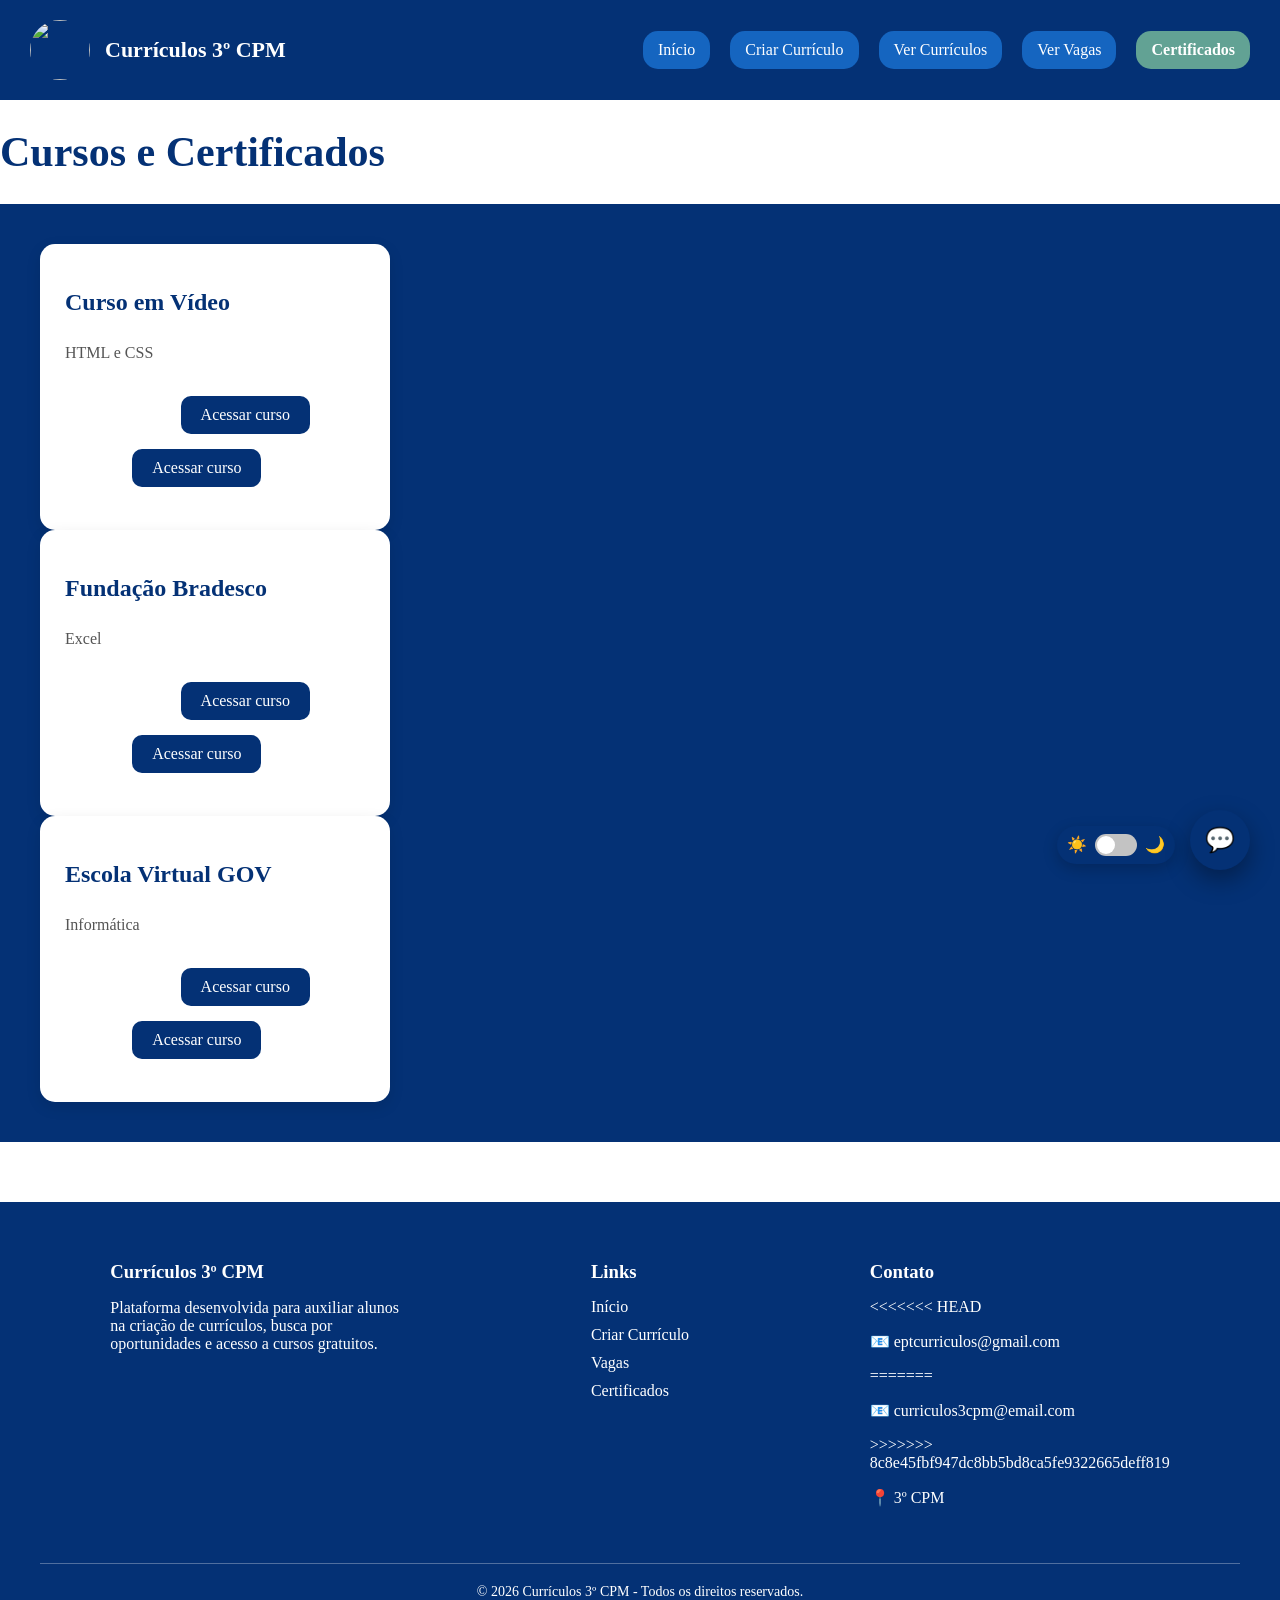
==== certificados.html @ 83248578 "Merge branch 'main' of https://github.com/eptcurriculos3cpm/curriculos" ====
<!DOCTYPE html>
<html lang="pt-br">
<head>
  <meta charset="UTF-8">
  <meta name="viewport" content="width=device-width, initial-scale=1.0">
  <title>Currículos 3º CPM</title>
  <link rel="stylesheet" href="styles.css">
  </head>
  <body>
    <header>
      <nav>
        <div class="logo">
          <img src="https://encrypted-tbn0.gstatic.com/images?q=tbn:ANd9GcRnX9Qsb-XcUQ0ERW8JAWr9_ZJSJy-luXU40A&s">
          <p>Currículos 3º CPM</p>
        </div>

        <div class="menu">
          <a href="index.html">Início</a>
          <a href="curriculo.html">Criar Currículo</a>
          <a href="vercurriculos.html">Ver Currículos</a>
          <a href="vagas.html">Ver Vagas</a>
          <a class="ativo" href="certificados.html">Certificados</a> </div>
        </div>
      </nav>
    </header>

    <main>
      <h1>Cursos e Certificados</h1>

      <section class="certificados">
        <div class="card">
          <h2>Curso em Vídeo</h2>
          <p>HTML e CSS</p>
<<<<<<< HEAD
          <a href="https://www.cursoemvideo.com/" target="_blank">Acessar curso</a>
=======
          <a href="">Acessar curso</a>
>>>>>>> 8c8e45fbf947dc8bb5bd8ca5fe9322665deff819
        </div>

        <div class="card">
          <h2>Fundação Bradesco</h2>
          <p>Excel</p>
<<<<<<< HEAD
          <a href="https://www.ev.org.br/areas-de-interesse" target="_blank">Acessar curso</a>
=======
          <a href="">Acessar curso</a>
>>>>>>> 8c8e45fbf947dc8bb5bd8ca5fe9322665deff819
        </div>

        <div class="card">
          <h2>Escola Virtual GOV</h2>
          <p>Informática</p>
<<<<<<< HEAD
          <a href="https://aprendamais.mec.gov.br/course/index.php?categoryid=8%22%3EAcessar" target="_blank">Acessar curso</a>
=======
          <a href="">Acessar curso</a>
>>>>>>> 8c8e45fbf947dc8bb5bd8ca5fe9322665deff819
        </div>
      </section>
    </main>

    <footer>
      <div class="footer-container">
        <div class="footer-info">
          <h3>Currículos 3º CPM</h3>
          <p>
            Plataforma desenvolvida para auxiliar alunos na criação de currículos,
            busca por oportunidades e acesso a cursos gratuitos.
          </p>
        </div>

        <div class="footer-links">
          <h3>Links</h3>
          <a href="index.html">Início</a>
          <a href="curriculo.html">Criar Currículo</a>
          <a href="vagas.html">Vagas</a>
          <a href="certificados.html">Certificados</a>
        </div>

        <div class="footer-contato">
          <h3>Contato</h3>
<<<<<<< HEAD
          <p>📧 eptcurriculos@gmail.com</p>
=======
          <p>📧 curriculos3cpm@email.com</p>
>>>>>>> 8c8e45fbf947dc8bb5bd8ca5fe9322665deff819
          <p>📍 3º CPM</p>
        </div>
      </div>

      <hr>

      <p class="copyright">
        © 2026 Currículos 3º CPM - Todos os direitos reservados.
      </p>
    </footer>

    <button class="theme-toggle" type="button" aria-label="Ativar modo escuro" aria-pressed="false">
      <span class="theme-icon" aria-hidden="true">☀️</span>
      <span class="theme-track" aria-hidden="true"><span class="theme-thumb"></span></span>
      <span class="theme-icon" aria-hidden="true">🌙</span>
    </button>
    <button class="chatbot"></button>
    <script src="chatbot.js"></script>
    <script src="main.js"></script>
  </body>
</html>
---- styles.css ----
body{
  margin:0;
  font-family: Georgia, serif;
  background:#ffffff;
  color:#1b1b1b;
  transition: background-color .3s, color .3s;
}

header {
  width: 100%;
}

/* nav ~~~~~~~~~~~~~~~~~~~~~~~~~~~~~~~~~~~~~~~~~~~~~~~~~~~~~~~~~~*/
nav{
  display:flex;
  justify-content:space-between;
  align-items:center;
  background:#043175;
  padding:15px 30px;
}

.logo{
  display:flex;
  align-items:center;
  gap:15px;
}

.logo img{
  width:60px;
  height:60px;
  border-radius:100%;
}

.logo p{
  color:white;
  font-size:22px;
  font-weight:bold;
}

.menu{
  display:flex;
  gap:20px;
}

.menu a{
  color:white;
  text-decoration:none;
  background:#1565c0;
  padding:10px 15px;
  border-radius:15px;
}

.menu a:hover{
  background:#62a294;
}

.menu a.ativo{
  background-color: #62a294;
  font-weight: bold;
}

nav{
  display:flex;
  justify-content:space-between;
  align-items:center;
  background:#043175;
  padding:15px 30px;
}

.logo{
  display:flex;
  align-items:center;
  gap:15px;
}

.logo img{
  width:60px;
  height:60px;
  border-radius:100%;
}

.logo p{
  color:white;
  font-size:22px;
  font-weight:bold;
}

.menu{
  display:flex;
  gap:20px;
}

.menu a{
  color:white;
  text-decoration:none;
  background:#1565c0;
  padding:10px 15px;
  border-radius:15px;
}

.menu a:hover{
  background:#62a294;
}

.menu a.ativo{
  background-color: #62a294;
  font-weight: bold;
}


/*~~~~~~~~~~~~~~~~~~~~~~~~~~~~~~~~~~~~~~~~~~~~~~~~~~~~~~~~~~~~~~~~~~~~*/

/* BANNER */
.banner{
  height:500px;
  background-image:url("https://www.folhadelondrina.com.br/img/Artigo-Destaque/3160000/Cornelio-Procopio-se-consolida-como-polo-regional-0316522800202202150851.jpg?xid=5674750");
  background-size:cover;
  background-position:center;
  display:flex;
  align-items:center;
  padding-left:80px;
}

.apresentacao{
  background:rgba(255, 255, 255, 0.723);
  padding:30px;
  border-radius:15px;
  width:400px;
}

button{
  background:#043175;
  color:white;
  border:none;
  padding:12px 20px;
  border-radius:10px;
  cursor:pointer;
}

/*~~~~~~~~~~~~~~~~~~~~~~~~~~~~~~~~~~~~~~~~~~~~~~~~~~~~~~~~~~~~~~*/
/* SEÇÕES */
section{
  padding:40px;
}

.novidades article{
  background:white;
  padding:20px;
  margin:15px;
  border-radius:15px;
}

.curriculo{
  background:white;
  width: min(860px, calc(100% - 40px));
  margin: 40px auto;
  padding: 40px;
  border-radius:16px;
  box-sizing: border-box;
  box-shadow: 0 8px 28px rgba(4, 49, 117, .12);
  display:flex;
  flex-direction:column;
  gap:24px;
}

.curriculo h1{
  margin: 0;
}

.curriculo form {
  display: flex;
  flex-direction: column;
  width: 100%;
}

.curriculo label{
  margin: 0 0 8px;
  color: #252525;
  font-size: 16px;
  font-weight: 600;
}

.curriculo input,
.curriculo textarea{
  width: 100%;
  padding: 13px 14px;
  margin: 0 0 20px;
  border: 1px solid #b8c1cc;
  border-radius: 8px;
  box-sizing: border-box;
  font: inherit;
  color: #1b1b1b;
  background: #fff;
  transition: border-color .2s, box-shadow .2s;
}

.curriculo textarea{
  min-height: 150px;
  line-height: 1.5;
  resize: vertical;
}

.curriculo input:focus,
.curriculo textarea:focus{
  outline: none;
  border-color: #1565c0;
  box-shadow: 0 0 0 3px rgba(21, 101, 192, .15);
}

.curriculo input::placeholder,
.curriculo textarea::placeholder{
  color: #717985;
}

.curriculo button[type="submit"]{
  align-self: flex-start;
  min-width: 190px;
  margin-top: 4px;
  padding: 13px 24px;
  font: inherit;
  font-weight: 600;
}

input, textarea{
  padding:10px;
  border-radius:8px;
  border:1px solid #ccc;
  min-width: 100px;
}

@media (max-width: 600px){
  .curriculo{
    width: calc(100% - 24px);
    margin: 24px auto;
    padding: 24px 18px;
  }

  .curriculo h1{
    font-size: 32px;
  }

  .curriculo button[type="submit"]{
    width: 100%;
  }
}

.vagas{
  display:flex;
  gap:20px;
  flex-wrap:wrap;
}

.card{
  background:white;
  padding:20px;
  border-radius:15px;
  width:300px;
}

.certificados{
  background:#043175;
  color:white;
<<<<<<< HEAD
  display: flex;
  justify-content: center;
  gap: 20px;
=======
>>>>>>> 8c8e45fbf947dc8bb5bd8ca5fe9322665deff819
}

.cert{
  background:white;
  color:black;
  padding:20px;
  border-radius:15px;
}

/*~~~~~~~~~~~~~~~~~~~~~~~~~~~~~~~~~~~~~~~~~~~~~~~~~~~~~~~*/
/* CHATBOT */
.chatbot{
  position: fixed;
  right: 30px;
  bottom: 30px;
  width: 60px;
  height: 60px;
  border-radius: 50%;
  border: none;
  background: #043175;
  color: white;
  font-size: 28px;
  display: flex;
  justify-content: center;
  align-items: center;
  cursor: pointer;
  padding: 0;
  box-shadow: 0 5px 15px rgba(0,0,0,.2);
}

/*~~~~~~~~~~~~~~~~~~~~~~~~~~~~~~~~~~~~~~~~~~~~~~~~~~~~~~~~~~~*/
/* ================= FOOTER ================= */
footer{
  background-color: #043175;
  color: white;
  margin-top: 60px;
}

.footer-container{
  display: flex;
  justify-content: space-around;
  flex-wrap: wrap;
  padding: 40px;
  gap: 40px;
}

.footer-container div{
  max-width: 300px;
}

.footer-container h3{
  margin-bottom: 15px;
}

.footer-links{
  display: flex;
  flex-direction: column;
}

.footer-links a{
  color: white;
  text-decoration: none;
  margin-bottom: 10px;
}

.footer-links a:hover{
  color: #62a294;
}

footer hr{
  border: none;
  height: 1px;
  background-color: rgba(255,255,255,.3);
  margin: 0 40px;
}

.copyright{
  text-align: center;
  padding: 20px;
  margin: 0;
  font-size: 14px;
}

/*~~~~~~~~~~~~~~~~~~~~~~~~~~~~~~~~~~~~~~~~~~~~~~~~~~~~~~~~~~~~~~~~~~~*/
/*~~~~~~~~~~~~~~~~~~~~~~~~CARDS~~~~~~~~~~~~~~~~~~~~~~~~~~~~~~~~~~~~*/
.card{
  background: white;
  border-radius: 15px;
  padding: 25px;
  box-shadow: 0 5px 15px rgba(0,0,0,.1);
  transition: .3s;
<<<<<<< HEAD
  gap: 15px;
=======
>>>>>>> 8c8e45fbf947dc8bb5bd8ca5fe9322665deff819
}

.card:hover{
  transform: translateY(-8px);
  box-shadow: 0 10px 25px rgba(0,0,0,.2);
}

.card h3{
  color:#043175;
}

.card p{
  color:#555;
  line-height:1.5;
}

.card a{
  display:inline-block;
  margin-top:15px;
  text-decoration:none;
  background:#043175;
  color:white;
  padding:10px 20px;
  border-radius:10px;
}

.card a:hover{
  background:#1565c0;
}

/* BOTÕES */
button{
  transition:.3s;
}

button:hover{
  transform:translateY(-3px);
}

/* títulos */
h1{
  color:#043175;
  font-size:42px;
}

h2{
  color:#043175;
  margin-bottom:25px;
}

/* NOVIDADES*/
.noticia{
  background: white;
  border-left: 6px solid #043175;
  padding: 20px;
  margin-bottom: 20px;
  border-radius: 12px;
  box-shadow: 0 4px 10px rgba(0,0,0,.1);
  transition: .3s;
}

.noticia:hover{
  transform: translateY(-5px);
}

/* dicas e cursos*/
.cards{
  display: flex;
  gap: 25px;
  flex-wrap: wrap;
  justify-content: center;
}

/* MODO CLARO / ESCURO */
.theme-toggle{
  position: fixed;
  right: 105px;
  bottom: 36px;
  z-index: 9998;
  display: flex;
  align-items: center;
  gap: 8px;
  background: #043175;
  color: #fff;
  border: none;
  border-radius: 999px;
  padding: 8px 10px;
  box-shadow: 0 5px 15px rgba(0,0,0,.2);
}

.theme-toggle:hover{
  transform: translateY(-3px);
}

.theme-icon{
  font-size: 16px;
  line-height: 1;
}

.theme-track{
  width: 42px;
  height: 22px;
  border-radius: 999px;
  background: #c3c3c3;
  position: relative;
  display: block;
}

.theme-thumb{
  width: 18px;
  height: 18px;
  border-radius: 50%;
  background: #fff;
  position: absolute;
  top: 2px;
  left: 2px;
  transition: left .3s, background-color .3s;
}

body.dark-mode{
  background: #212121;
  color: #f5f5f5;
}

body.dark-mode nav,
body.dark-mode footer,
body.dark-mode .certificados{
  background: #111827;
}

body.dark-mode .apresentacao,
body.dark-mode .novidades article,
body.dark-mode .curriculo,
body.dark-mode .card,
body.dark-mode .cert,
body.dark-mode .noticia{
  background: #2b2b2b;
  color: #f5f5f5;
}

body.dark-mode h1,
body.dark-mode h2,
body.dark-mode .card h3,
body.dark-mode .card p,
body.dark-mode .noticia p{
  color: #f5f5f5;
}

body.dark-mode input,
body.dark-mode textarea{
  background: #1f2937;
  color: #fff;
  border-color: #555;
}

body.dark-mode .curriculo label{
  color: #f5f5f5;
}

body.dark-mode .curriculo input::placeholder,
body.dark-mode .curriculo textarea::placeholder{
  color: #aeb7c4;
}

body.dark-mode .menu a,
body.dark-mode button,
body.dark-mode .card a{
  background: #374151;
}

body.dark-mode .menu a:hover,
body.dark-mode .menu a.ativo,
body.dark-mode .card a:hover{
  background: #62a294;
}

body.dark-mode .theme-toggle{
  background: #f5f5f5;
  color: #111827;
}

body.dark-mode .theme-track{
  background: #4d4d4d;
}

body.dark-mode .theme-thumb{
  left: 22px;
  background: #111827;
}

body.dark-mode #cb-panel{
  background: #F3ECD9;
  color: #1B2A3D;
}

body.dark-mode #cb-panel .cb-msg.bot{
  background: #E8DFC6;
  color: #1B2A3D;
}

body.dark-mode #cb-panel .cb-msg.user{
  background: #16223A;
  color: #F3ECD9;
}

body.dark-mode #cb-panel .cb-quick-replies button{
  background: #fff;
  color: #1B2A3D;
  border-color: #cabf9e;
}

body.dark-mode #cb-panel .cb-quick-replies button:hover{
  background: #043175;
  color: #fff;
  border-color: #043175;
}

body.dark-mode #cb-panel input{
  background: #fff;
  color: #1B2A3D;
  border-color: #cabf9e;
}

body.dark-mode #cb-panel #cb-send{
  background: #16223A;
  color: #fff;
}

/* ================= TELA DE LOGIN ================= */
.auth-area {
  display: flex;
  justify-content: space-around;
  align-items: center;
  flex-wrap: wrap;
  gap: 40px;
  max-width: 1200px;
  margin: 0 auto;
}

.auth-texto {
  max-width: 450px;
}

.auth-card {
  background: white;
  padding: 30px;
  border-radius: 15px;
  box-shadow: 0 5px 15px rgba(0,0,0,.1);
  width: 100%;
  max-width: 400px;
}

.auth-tabs {
  display: flex;
  gap: 10px;
  margin-bottom: 20px;
}

.auth-tab {
  flex: 1;
  background: #e2e8f0;
  color: #334155;
  border: none;
  padding: 10px;
  border-radius: 8px;
  cursor: pointer;
  font-weight: bold;
}

.auth-tab.ativo {
  background: #043175;
  color: white;
}

.auth-form {
  display: none;
  flex-direction: column;
  gap: 12px;
}

.auth-form.ativo {
  display: flex;
}

.auth-msg {
  margin-top: 10px;
  font-size: 14px;
  color: #1565c0;
  font-weight: bold;
  text-align: center;
}

/* Ajuste no modo escuro para o login */
body.dark-mode .auth-card {
  background: #2b2b2b;
}
body.dark-mode .auth-tab {
  background: #374151;
  color: #fff;
}
body.dark-mode .auth-tab.ativo {
  background: #62a294;
}
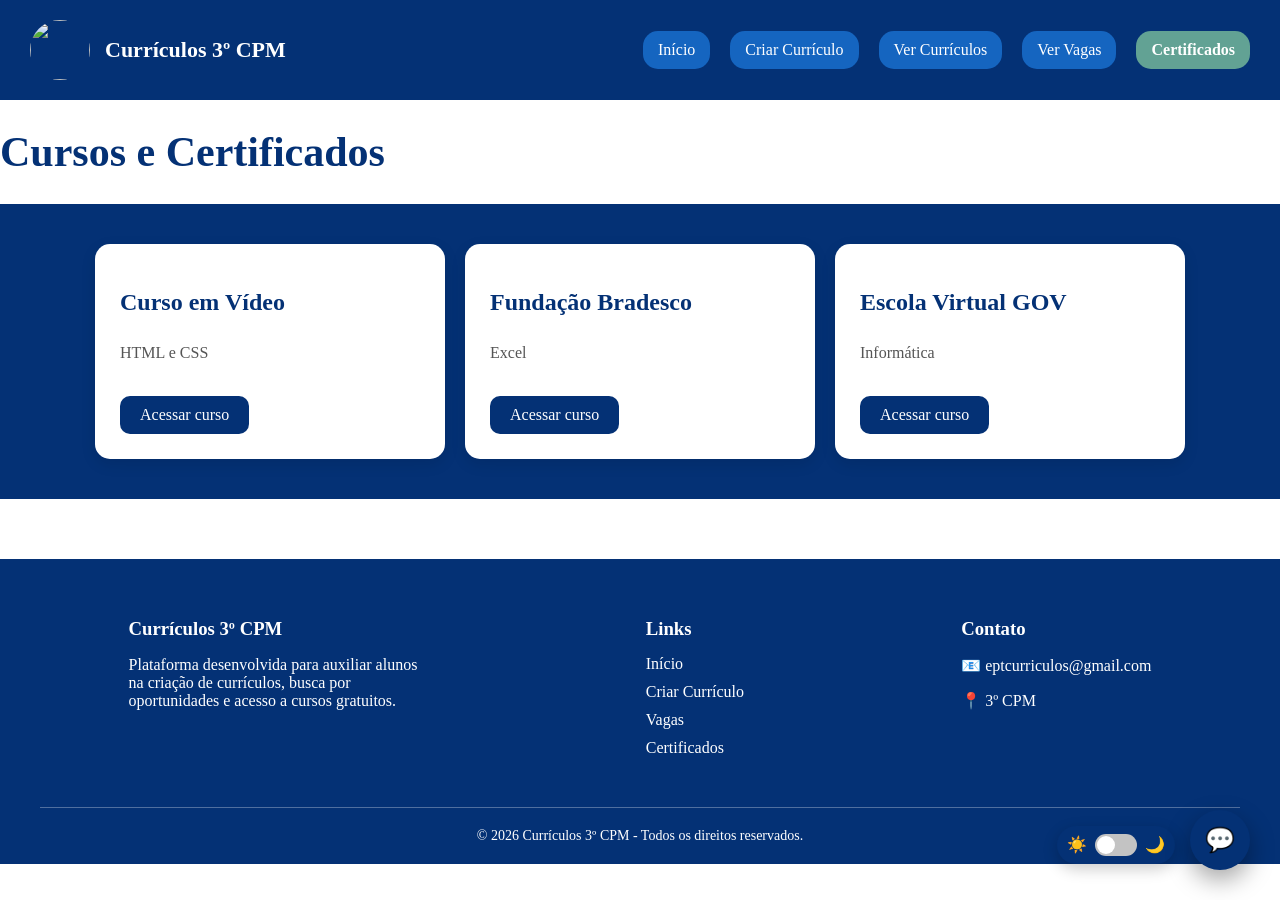
==== commit 1e2a3552: "Erros do Commit." ====
--- a/certificados.html
+++ b/certificados.html
@@ -31,31 +31,19 @@
         <div class="card">
           <h2>Curso em Vídeo</h2>
           <p>HTML e CSS</p>
-<<<<<<< HEAD
           <a href="https://www.cursoemvideo.com/" target="_blank">Acessar curso</a>
-=======
-          <a href="">Acessar curso</a>
->>>>>>> 8c8e45fbf947dc8bb5bd8ca5fe9322665deff819
         </div>
 
         <div class="card">
           <h2>Fundação Bradesco</h2>
           <p>Excel</p>
-<<<<<<< HEAD
           <a href="https://www.ev.org.br/areas-de-interesse" target="_blank">Acessar curso</a>
-=======
-          <a href="">Acessar curso</a>
->>>>>>> 8c8e45fbf947dc8bb5bd8ca5fe9322665deff819
         </div>
 
         <div class="card">
           <h2>Escola Virtual GOV</h2>
           <p>Informática</p>
-<<<<<<< HEAD
           <a href="https://aprendamais.mec.gov.br/course/index.php?categoryid=8%22%3EAcessar" target="_blank">Acessar curso</a>
-=======
-          <a href="">Acessar curso</a>
->>>>>>> 8c8e45fbf947dc8bb5bd8ca5fe9322665deff819
         </div>
       </section>
     </main>
@@ -80,11 +68,7 @@
 
         <div class="footer-contato">
           <h3>Contato</h3>
-<<<<<<< HEAD
           <p>📧 eptcurriculos@gmail.com</p>
-=======
-          <p>📧 curriculos3cpm@email.com</p>
->>>>>>> 8c8e45fbf947dc8bb5bd8ca5fe9322665deff819
           <p>📍 3º CPM</p>
         </div>
       </div>
--- a/styles.css
+++ b/styles.css
@@ -260,12 +260,9 @@
 .certificados{
   background:#043175;
   color:white;
-<<<<<<< HEAD
   display: flex;
   justify-content: center;
   gap: 20px;
-=======
->>>>>>> 8c8e45fbf947dc8bb5bd8ca5fe9322665deff819
 }
 
 .cert{
@@ -357,10 +354,7 @@
   padding: 25px;
   box-shadow: 0 5px 15px rgba(0,0,0,.1);
   transition: .3s;
-<<<<<<< HEAD
   gap: 15px;
-=======
->>>>>>> 8c8e45fbf947dc8bb5bd8ca5fe9322665deff819
 }
 
 .card:hover{
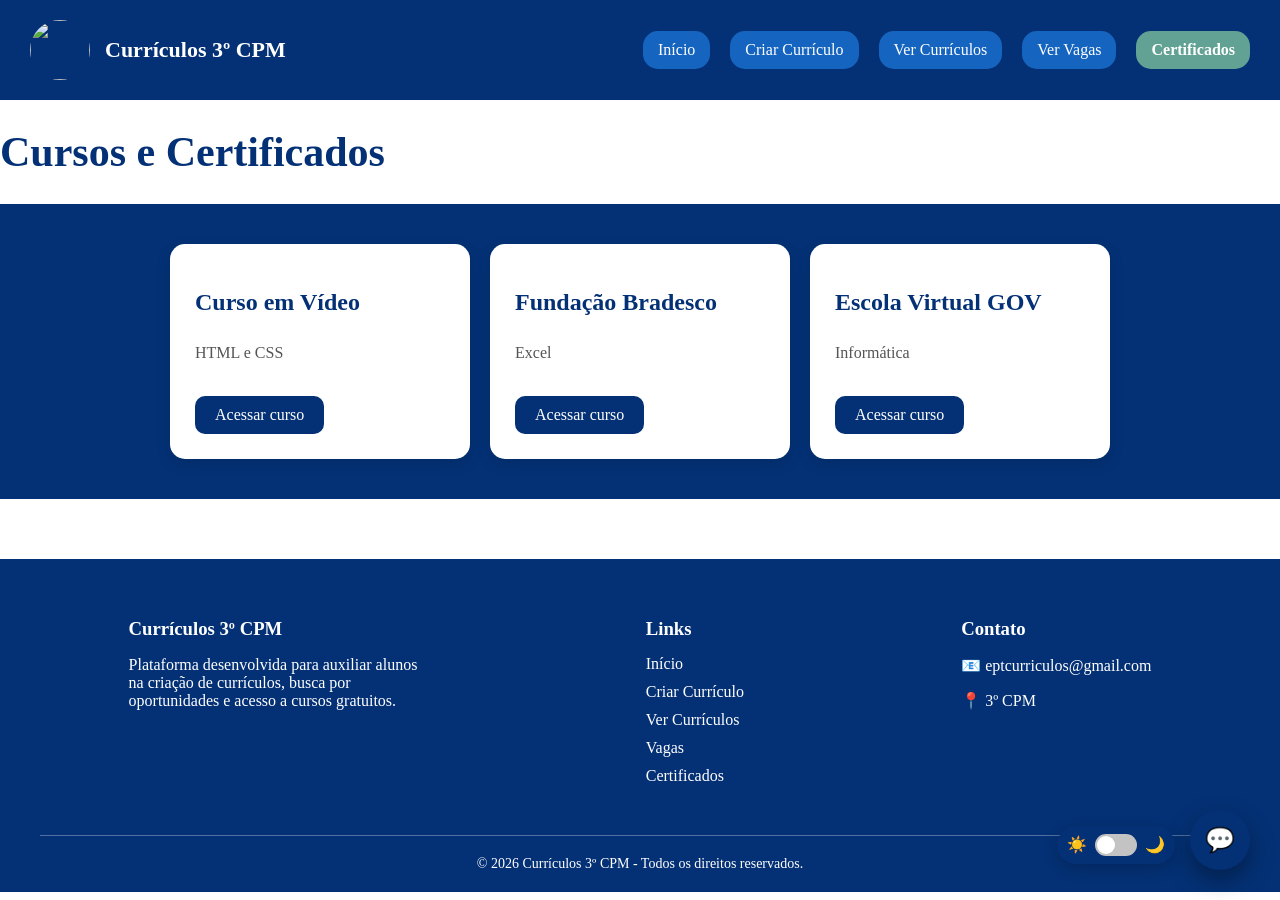
==== commit 45023075: "Correção de botões, classes e cores" ====
--- a/certificados.html
+++ b/certificados.html
@@ -62,6 +62,7 @@
           <h3>Links</h3>
           <a href="index.html">Início</a>
           <a href="curriculo.html">Criar Currículo</a>
+          <a href="vercurriculos.html">Ver Currículos</a>
           <a href="vagas.html">Vagas</a>
           <a href="certificados.html">Certificados</a>
         </div>
--- a/styles.css
+++ b/styles.css
@@ -4,6 +4,7 @@
   background:#ffffff;
   color:#1b1b1b;
   transition: background-color .3s, color .3s;
+  overflow-x: hidden;
 }
 
 header {
@@ -59,53 +60,6 @@
   font-weight: bold;
 }
 
-nav{
-  display:flex;
-  justify-content:space-between;
-  align-items:center;
-  background:#043175;
-  padding:15px 30px;
-}
-
-.logo{
-  display:flex;
-  align-items:center;
-  gap:15px;
-}
-
-.logo img{
-  width:60px;
-  height:60px;
-  border-radius:100%;
-}
-
-.logo p{
-  color:white;
-  font-size:22px;
-  font-weight:bold;
-}
-
-.menu{
-  display:flex;
-  gap:20px;
-}
-
-.menu a{
-  color:white;
-  text-decoration:none;
-  background:#1565c0;
-  padding:10px 15px;
-  border-radius:15px;
-}
-
-.menu a:hover{
-  background:#62a294;
-}
-
-.menu a.ativo{
-  background-color: #62a294;
-  font-weight: bold;
-}
 
 
 /*~~~~~~~~~~~~~~~~~~~~~~~~~~~~~~~~~~~~~~~~~~~~~~~~~~~~~~~~~~~~~~~~~~~~*/
@@ -128,14 +82,21 @@
   width:400px;
 }
 
-button{
-  background:#043175;
-  color:white;
-  border:none;
-  padding:12px 20px;
-  border-radius:10px;
-  cursor:pointer;
-}
+.botao-criar-curriculo, .botao-criar-curriculo:visited {
+  display: inline-block;
+  background: #043175;
+  color: rgb(250, 250, 250);
+  border: none;
+  padding: 12px 20px;
+  border-radius: 10px;
+  cursor: pointer;
+  text-decoration: none;
+  font-family: inherit;
+  font-size: 1rem;
+  font-weight: bold;
+  transition: transform 0.3s, background-color 0.3s;
+}
+
 
 /*~~~~~~~~~~~~~~~~~~~~~~~~~~~~~~~~~~~~~~~~~~~~~~~~~~~~~~~~~~~~~~*/
 /* SEÇÕES */
@@ -255,6 +216,8 @@
   padding:20px;
   border-radius:15px;
   width:300px;
+  max-width:100%;
+  box-sizing:border-box;
 }
 
 .certificados{
@@ -658,3 +621,94 @@
 body.dark-mode .auth-tab.ativo {
   background: #62a294;
 }
+
+@media (max-width: 760px){
+  nav{
+    align-items:stretch;
+    flex-direction:column;
+    gap:14px;
+    padding:14px 16px;
+  }
+
+  .logo{
+    min-width:0;
+    gap:12px;
+  }
+
+  .logo img{
+    width:48px;
+    height:48px;
+    flex:0 0 auto;
+  }
+
+  .logo p{
+    margin:0;
+    font-size:20px;
+  }
+
+  .menu{
+    display:grid;
+    grid-template-columns:repeat(2, minmax(0, 1fr));
+    gap:10px;
+    width:100%;
+  }
+
+  .menu a{
+    min-width:0;
+    padding:10px 8px;
+    text-align:center;
+    overflow-wrap:anywhere;
+  }
+
+  .menu a:last-child:nth-child(odd){
+    grid-column:1 / -1;
+  }
+
+  .banner{
+    min-height:500px;
+    height:auto;
+    padding:40px 16px;
+    box-sizing:border-box;
+  }
+
+  .apresentacao{
+    width:100%;
+    max-width:400px;
+    padding:24px;
+    box-sizing:border-box;
+  }
+
+  section{
+    padding:28px 16px;
+  }
+
+  h1{
+    font-size:clamp(32px, 10vw, 42px);
+  }
+
+  .vagas,
+  .certificados{
+    align-items:stretch;
+    flex-direction:column;
+  }
+
+  .card,
+  .cert{
+    width:100%;
+    box-sizing:border-box;
+  }
+
+  .footer-container{
+    justify-content:flex-start;
+    padding:32px 20px;
+  }
+
+  .footer-container div{
+    width:100%;
+    max-width:none;
+  }
+
+  footer hr{
+    margin:0 20px;
+  }
+}
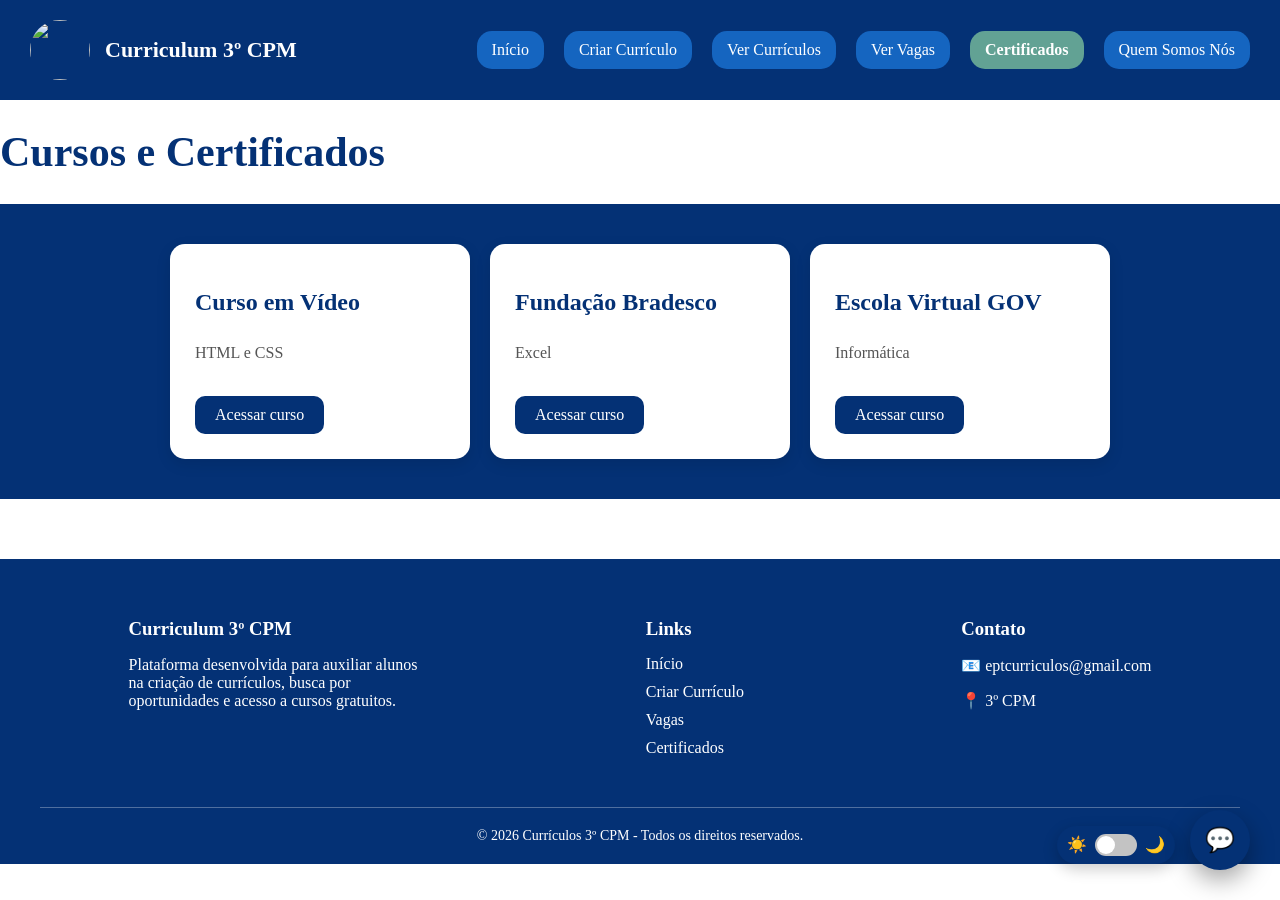
==== commit 65f1f26a: "- Alterações do site: Página quem somos nós Correção do chatbot Correção nome do site" ====
--- a/certificados.html
+++ b/certificados.html
@@ -3,7 +3,7 @@
 <head>
   <meta charset="UTF-8">
   <meta name="viewport" content="width=device-width, initial-scale=1.0">
-  <title>Currículos 3º CPM</title>
+  <title>Curriculum 3º CPM</title>
   <link rel="stylesheet" href="styles.css">
   </head>
   <body>
@@ -11,7 +11,7 @@
       <nav>
         <div class="logo">
           <img src="https://encrypted-tbn0.gstatic.com/images?q=tbn:ANd9GcRnX9Qsb-XcUQ0ERW8JAWr9_ZJSJy-luXU40A&s">
-          <p>Currículos 3º CPM</p>
+          <p>Curriculum 3º CPM</p>
         </div>
 
         <div class="menu">
@@ -19,7 +19,8 @@
           <a href="curriculo.html">Criar Currículo</a>
           <a href="vercurriculos.html">Ver Currículos</a>
           <a href="vagas.html">Ver Vagas</a>
-          <a class="ativo" href="certificados.html">Certificados</a> </div>
+          <a class="ativo" href="certificados.html">Certificados</a>
+          <a href="quem-somos-nos.html">Quem Somos Nós</a>
         </div>
       </nav>
     </header>
@@ -51,7 +52,7 @@
     <footer>
       <div class="footer-container">
         <div class="footer-info">
-          <h3>Currículos 3º CPM</h3>
+          <h3>Curriculum 3º CPM</h3>
           <p>
             Plataforma desenvolvida para auxiliar alunos na criação de currículos,
             busca por oportunidades e acesso a cursos gratuitos.
@@ -62,7 +63,6 @@
           <h3>Links</h3>
           <a href="index.html">Início</a>
           <a href="curriculo.html">Criar Currículo</a>
-          <a href="vercurriculos.html">Ver Currículos</a>
           <a href="vagas.html">Vagas</a>
           <a href="certificados.html">Certificados</a>
         </div>
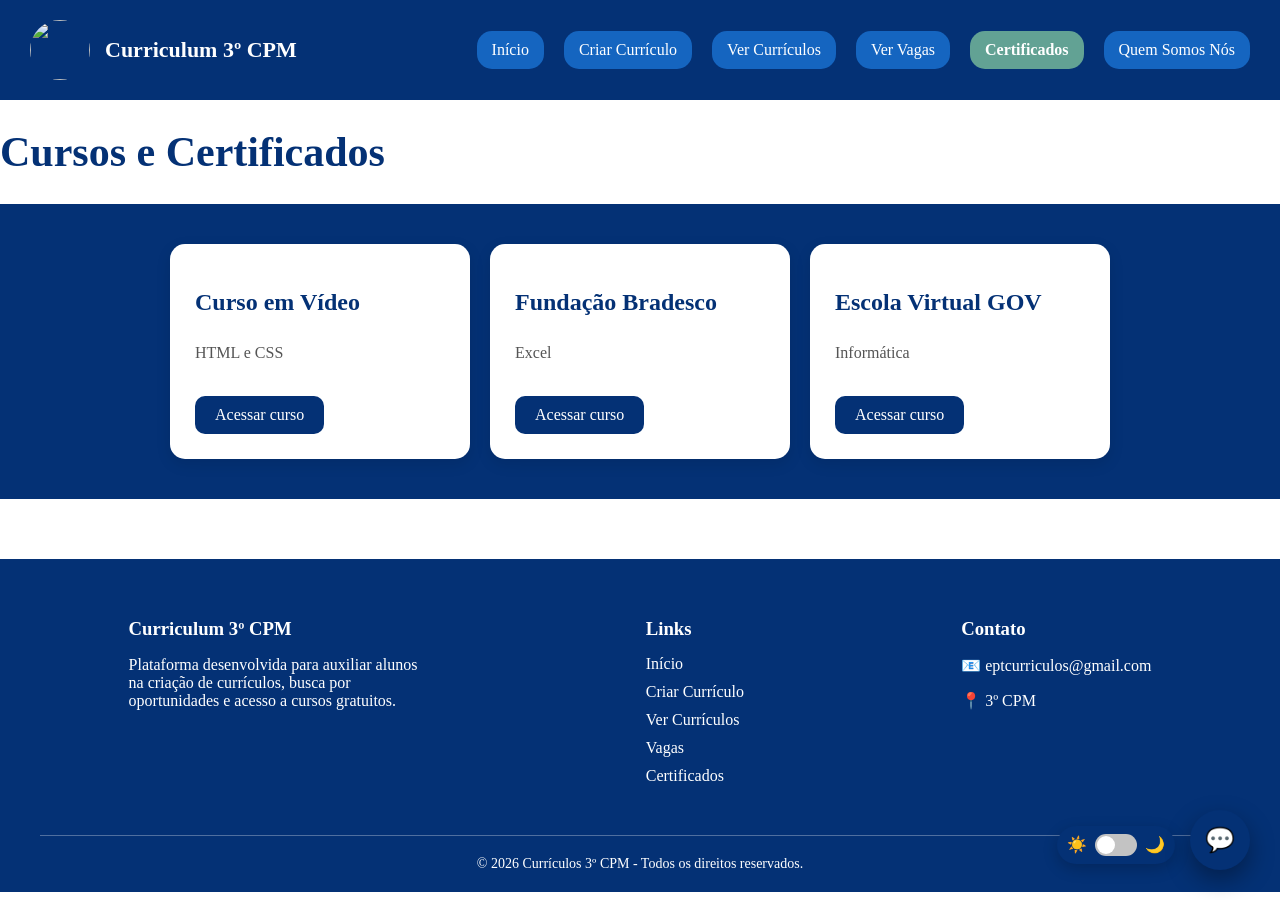
==== commit 2c5d23a0: "Resolve conflitos e atualiza navegação do site" ====
--- a/certificados.html
+++ b/certificados.html
@@ -63,6 +63,7 @@
           <h3>Links</h3>
           <a href="index.html">Início</a>
           <a href="curriculo.html">Criar Currículo</a>
+          <a href="vercurriculos.html">Ver Currículos</a>
           <a href="vagas.html">Vagas</a>
           <a href="certificados.html">Certificados</a>
         </div>
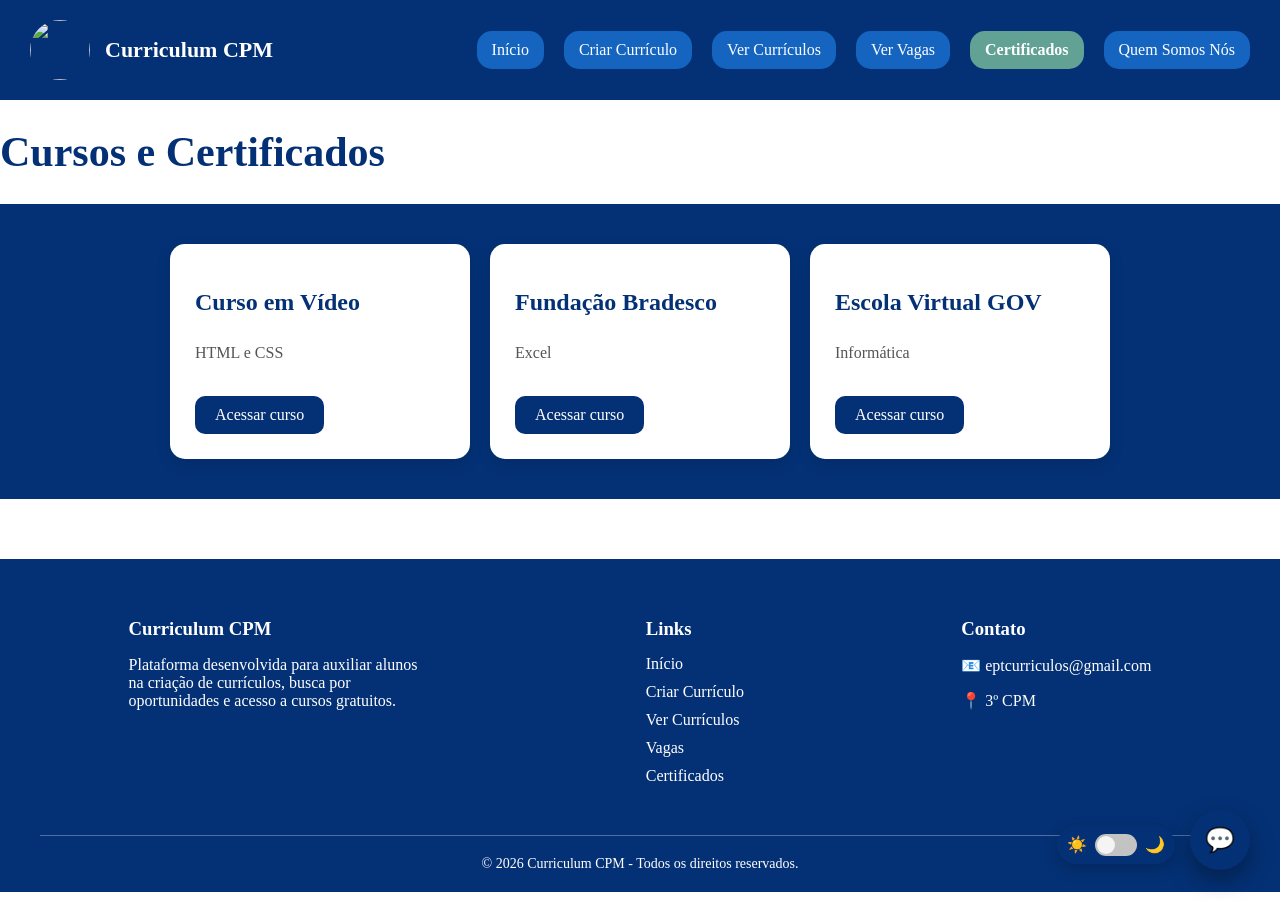
==== commit e52172ea: "Texto base na página de apresentação" ====
--- a/certificados.html
+++ b/certificados.html
@@ -3,15 +3,15 @@
 <head>
   <meta charset="UTF-8">
   <meta name="viewport" content="width=device-width, initial-scale=1.0">
-  <title>Curriculum 3º CPM</title>
-  <link rel="stylesheet" href="styles.css">
+  <title>Curriculum CPM</title>
+  <link rel="stylesheet" href="style.css">
   </head>
   <body>
     <header>
       <nav>
         <div class="logo">
           <img src="https://encrypted-tbn0.gstatic.com/images?q=tbn:ANd9GcRnX9Qsb-XcUQ0ERW8JAWr9_ZJSJy-luXU40A&s">
-          <p>Curriculum 3º CPM</p>
+          <p>Curriculum CPM</p>
         </div>
 
         <div class="menu">
@@ -52,7 +52,7 @@
     <footer>
       <div class="footer-container">
         <div class="footer-info">
-          <h3>Curriculum 3º CPM</h3>
+          <h3>Curriculum CPM</h3>
           <p>
             Plataforma desenvolvida para auxiliar alunos na criação de currículos,
             busca por oportunidades e acesso a cursos gratuitos.
@@ -78,7 +78,7 @@
       <hr>
 
       <p class="copyright">
-        © 2026 Currículos 3º CPM - Todos os direitos reservados.
+        © 2026 Curriculum CPM - Todos os direitos reservados.
       </p>
     </footer>
 
--- a/style.css
+++ b/style.css
@@ -0,0 +1,720 @@
+body{
+  margin:0;
+  font-family: Georgia, serif;
+  background:#ffffffd0;
+  color:#1b1b1b;
+  transition: background-color .3s, color .3s;
+  overflow-x: hidden;
+}
+
+header {
+  width: 100%;
+}
+
+/* nav ~~~~~~~~~~~~~~~~~~~~~~~~~~~~~~~~~~~~~~~~~~~~~~~~~~~~~~~~~~*/
+nav{
+  display:flex;
+  justify-content:space-between;
+  align-items:center;
+  background:#043175;
+  padding:15px 30px;
+}
+
+.logo{
+  display:flex;
+  align-items:center;
+  gap:15px;
+}
+
+.logo img{
+  width:60px;
+  height:60px;
+  border-radius:100%;
+}
+
+.logo p{
+  color:white;
+  font-size:22px;
+  font-weight:bold;
+}
+
+.menu{
+  display:flex;
+  gap:20px;
+}
+
+.menu a{
+  color:white;
+  text-decoration:none;
+  background:#1565c0;
+  padding:10px 15px;
+  border-radius:15px;
+}
+
+.menu a:hover{
+  background:#62a294;
+}
+
+.menu a.ativo{
+  background-color: #62a294;
+  font-weight: bold;
+}
+
+
+
+/*~~~~~~~~~~~~~~~~~~~~~~~~~~~~~~~~~~~~~~~~~~~~~~~~~~~~~~~~~~~~~~~~~~~~*/
+
+/* BANNER */
+.banner{
+  height:500px;
+  background-image:url("https://www.folhadelondrina.com.br/img/Artigo-Destaque/3160000/Cornelio-Procopio-se-consolida-como-polo-regional-0316522800202202150851.jpg?xid=5674750");
+  background-size:cover;
+  background-position:center;
+  display:flex;
+  align-items:center;
+  padding-left:80px;
+}
+
+.apresentacao{
+  background:rgba(255, 255, 255, 0.723);
+  padding:30px;
+  border-radius:15px;
+  width:400px;
+}
+
+.botao-criar-curriculo, .botao-criar-curriculo:visited {
+  display: inline-block;
+  background: #043175;
+  color: rgb(250, 250, 250);
+  border: none;
+  padding: 12px 20px;
+  border-radius: 10px;
+  cursor: pointer;
+  text-decoration: none;
+  font-family: inherit;
+  font-size: 1rem;
+  font-weight: bold;
+  transition: transform 0.3s, background-color 0.3s;
+}
+
+
+/*~~~~~~~~~~~~~~~~~~~~~~~~~~~~~~~~~~~~~~~~~~~~~~~~~~~~~~~~~~~~~~*/
+/* SEÇÕES */
+section{
+  padding:40px;
+}
+
+.novidades article{
+  background:white;
+  padding:20px;
+  margin:15px;
+  border-radius:15px;
+}
+
+.curriculo{
+  background:white;
+  width: min(860px, calc(100% - 40px));
+  margin: 40px auto;
+  padding: 40px;
+  border-radius:16px;
+  box-sizing: border-box;
+  box-shadow: 0 8px 28px rgba(4, 49, 117, .12);
+  display:flex;
+  flex-direction:column;
+  gap:24px;
+}
+
+.curriculo h1{
+  margin: 0;
+}
+
+.curriculo form {
+  display: flex;
+  flex-direction: column;
+  width: 100%;
+}
+
+.curriculo label{
+  margin: 0 0 8px;
+  color: #252525;
+  font-size: 16px;
+  font-weight: 600;
+}
+
+.curriculo input,
+.curriculo textarea{
+  width: 100%;
+  padding: 13px 14px;
+  margin: 0 0 20px;
+  border: 1px solid #b8c1cc;
+  border-radius: 8px;
+  box-sizing: border-box;
+  font: inherit;
+  color: #1b1b1b;
+  background: #e7e4e4;
+  transition: border-color .2s, box-shadow .2s;
+}
+
+.curriculo textarea{
+  min-height: 150px;
+  line-height: 1.5;
+  resize: vertical;
+}
+
+.curriculo input:focus,
+.curriculo textarea:focus{
+  outline: none;
+  border-color: #1565c0;
+  box-shadow: 0 0 0 3px rgba(21, 101, 192, .15);
+}
+
+.curriculo input::placeholder,
+.curriculo textarea::placeholder{
+  color: #717985;
+}
+
+.curriculo button[type="submit"]{
+  align-self: flex-start;
+  min-width: 190px;
+  margin-top: 4px;
+  padding: 13px 24px;
+  font: inherit;
+  font-weight: 600;
+}
+
+input, textarea{
+  padding:10px;
+  border-radius:8px;
+  border:1px solid #ccc;
+  min-width: 100px;
+}
+
+@media (max-width: 600px){
+  .curriculo{
+    width: calc(100% - 24px);
+    margin: 24px auto;
+    padding: 24px 18px;
+  }
+
+  .curriculo h1{
+    font-size: 32px;
+  }
+
+  .curriculo button[type="submit"]{
+    width: 100%;
+  }
+}
+
+.vagas{
+  display:flex;
+  gap:20px;
+  flex-wrap:wrap;
+}
+
+.card{
+  background:white;
+  padding:20px;
+  border-radius:15px;
+  width:300px;
+  max-width:100%;
+  box-sizing:border-box;
+}
+
+.certificados{
+  background:#043175;
+  color:white;
+  display: flex;
+  justify-content: center;
+  gap: 20px;
+}
+
+.cert{
+  background:white;
+  color:black;
+  padding:20px;
+  border-radius:15px;
+}
+
+
+/*~~~~~~~~~~~~~~~~~~~~~~~~~~~~~~~~~~~~~~~~~~~~~~~~~~~~~~~*/
+/* CHATBOT */
+.chatbot{
+  position: fixed;
+  right: 30px;
+  bottom: 30px;
+  width: 60px;
+  height: 60px;
+  border-radius: 50%;
+  border: none;
+  background: #043175;
+  color: white;
+  font-size: 28px;
+  display: flex;
+  justify-content: center;
+  align-items: center;
+  cursor: pointer;
+  padding: 0;
+  box-shadow: 0 5px 15px rgba(0,0,0,.2);
+}
+
+/*~~~~~~~~~~~~~~~~~~~~~~~~~~~~~~~~~~~~~~~~~~~~~~~~~~~~~~~~~~~*/
+/* ================= FOOTER ================= */
+footer{
+  background-color: #043175;
+  color: white;
+  margin-top: 60px;
+}
+
+.footer-container{
+  display: flex;
+  justify-content: space-around;
+  flex-wrap: wrap;
+  padding: 40px;
+  gap: 40px;
+}
+
+.footer-container div{
+  max-width: 300px;
+}
+
+.footer-container h3{
+  margin-bottom: 15px;
+}
+
+.footer-links{
+  display: flex;
+  flex-direction: column;
+}
+
+.footer-links a{
+  color: white;
+  text-decoration: none;
+  margin-bottom: 10px;
+}
+
+.footer-links a:hover{
+  color: #62a294;
+}
+
+footer hr{
+  border: none;
+  height: 1px;
+  background-color: rgba(255,255,255,.3);
+  margin: 0 40px;
+}
+
+.copyright{
+  text-align: center;
+  padding: 20px;
+  margin: 0;
+  font-size: 14px;
+}
+
+/*~~~~~~~~~~~~~~~~~~~~~~~~~~~~~~~~~~~~~~~~~~~~~~~~~~~~~~~~~~~~~~~~~~~*/
+/*~~~~~~~~~~~~~~~~~~~~~~~~CARDS~~~~~~~~~~~~~~~~~~~~~~~~~~~~~~~~~~~~*/
+.card{
+  background: white;
+  border-radius: 15px;
+  padding: 25px;
+  box-shadow: 0 5px 15px rgba(0,0,0,.1);
+  transition: .3s;
+  gap: 15px;
+}
+
+.card:hover{
+  transform: translateY(-8px);
+  box-shadow: 0 10px 25px rgba(0,0,0,.2);
+}
+
+.card h3{
+  color:#043175;
+}
+
+.card p{
+  color:#555;
+  line-height:1.5;
+}
+
+.card a{
+  display:inline-block;
+  margin-top:15px;
+  text-decoration:none;
+  background:#043175;
+  color:white;
+  padding:10px 20px;
+  border-radius:10px;
+}
+
+.card a:hover{
+  background:#1565c0;
+}
+
+
+
+
+
+
+/* BOTÕES */
+button{
+  transition:.3s;
+}
+
+button:hover{
+  transform:translateY(-3px);
+}
+
+/* títulos */
+h1{
+  color:#043175;
+  font-size:42px;
+}
+
+h2{
+  color:#043175;
+  margin-bottom:25px;
+}
+
+/* NOVIDADES*/
+.noticia{
+  background: white;
+  border-left: 6px solid #043175;
+  padding: 20px;
+  margin-bottom: 20px;
+  border-radius: 12px;
+  box-shadow: 0 4px 10px rgba(0,0,0,.1);
+  transition: .3s;
+}
+
+.noticia:hover{
+  transform: translateY(-5px);
+}
+
+/* dicas e cursos*/
+.cards{
+  display: flex;
+  gap: 25px;
+  flex-wrap: wrap;
+  justify-content: center;
+}
+
+/* MODO CLARO / ESCURO */
+.theme-toggle{
+  position: fixed;
+  right: 105px;
+  bottom: 36px;
+  z-index: 9998;
+  display: flex;
+  align-items: center;
+  gap: 8px;
+  background: #043175;
+  color: #fff;
+  border: none;
+  border-radius: 999px;
+  padding: 8px 10px;
+  box-shadow: 0 5px 15px rgba(0,0,0,.2);
+}
+
+.theme-toggle:hover{
+  transform: translateY(-3px);
+}
+
+.theme-icon{
+  font-size: 16px;
+  line-height: 1;
+}
+
+.theme-track{
+  width: 42px;
+  height: 22px;
+  border-radius: 999px;
+  background: #c3c3c3;
+  position: relative;
+  display: block;
+}
+
+.theme-thumb{
+  width: 18px;
+  height: 18px;
+  border-radius: 50%;
+  background: #ffffffd0;
+  position: absolute;
+  top: 2px;
+  left: 2px;
+  transition: left .3s, background-color .3s;
+}
+
+body.dark-mode{
+  background: #212121;
+  color: #f5f5f5;
+}
+
+body.dark-mode nav,
+body.dark-mode footer,
+body.dark-mode .certificados{
+  background: #111827;
+}
+
+body.dark-mode .apresentacao,
+body.dark-mode .novidades article,
+body.dark-mode .curriculo,
+body.dark-mode .card,
+body.dark-mode .cert,
+body.dark-mode .noticia{
+  background: #2b2b2b;
+  color: #f5f5f5;
+}
+
+body.dark-mode h1,
+body.dark-mode h2,
+body.dark-mode .card h3,
+body.dark-mode .card p,
+body.dark-mode .noticia p{
+  color: #f5f5f5;
+}
+
+body.dark-mode input,
+body.dark-mode textarea{
+  background: #1f2937;
+  color: #dad4d4d0;
+  border-color: #555;
+}
+
+body.dark-mode .curriculo label{
+  color: #f5f5f5;
+}
+
+body.dark-mode .curriculo input::placeholder,
+body.dark-mode .curriculo textarea::placeholder{
+  color: #aeb7c4;
+}
+
+body.dark-mode .menu a,
+body.dark-mode button,
+body.dark-mode .card a{
+  background: #374151;
+}
+
+body.dark-mode .menu a:hover,
+body.dark-mode .menu a.ativo,
+body.dark-mode .card a:hover{
+  background: #62a294;
+}
+
+body.dark-mode .theme-toggle{
+  background: #f5f5f5;
+  color: #111827;
+}
+
+body.dark-mode .theme-track{
+  background: #4d4d4d;
+}
+
+body.dark-mode .theme-thumb{
+  left: 22px;
+  background: #111827;
+}
+
+body.dark-mode #cb-panel{
+  background: #F3ECD9;
+  color: #1B2A3D;
+}
+
+body.dark-mode #cb-panel .cb-msg.bot{
+  background: #E8DFC6;
+  color: #1B2A3D;
+}
+
+body.dark-mode #cb-panel .cb-msg.user{
+  background: #16223A;
+  color: #F3ECD9;
+}
+
+body.dark-mode #cb-panel .cb-quick-replies button{
+  background: #fff;
+  color: #1B2A3D;
+  border-color: #cabf9e;
+}
+
+body.dark-mode #cb-panel .cb-quick-replies button:hover{
+  background: #043175;
+  color: #fff;
+  border-color: #043175;
+}
+
+body.dark-mode #cb-panel input{
+  background: #fff;
+  color: #1B2A3D;
+  border-color: #cabf9e;
+}
+
+body.dark-mode #cb-panel #cb-send{
+  background: #16223A;
+  color: #fff;
+}
+
+/* ================= TELA DE LOGIN ================= */
+.auth-area {
+  display: flex;
+  justify-content: space-around;
+  align-items: center;
+  flex-wrap: wrap;
+  gap: 40px;
+  max-width: 1200px;
+  margin: 0 auto;
+}
+
+.auth-texto {
+  max-width: 450px;
+}
+
+.auth-card {
+  background: white;
+  padding: 30px;
+  border-radius: 15px;
+  box-shadow: 0 5px 15px rgba(0,0,0,.1);
+  width: 100%;
+  max-width: 400px;
+}
+
+.auth-tabs {
+  display: flex;
+  gap: 10px;
+  margin-bottom: 20px;
+}
+
+.auth-tab {
+  flex: 1;
+  background: #e2e8f0;
+  color: #334155;
+  border: none;
+  padding: 10px;
+  border-radius: 8px;
+  cursor: pointer;
+  font-weight: bold;
+}
+
+.auth-tab.ativo {
+  background: #043175;
+  color: white;
+}
+
+.auth-form {
+  display: none;
+  flex-direction: column;
+  gap: 12px;
+}
+
+.auth-form.ativo {
+  display: flex;
+}
+
+.auth-msg {
+  margin-top: 10px;
+  font-size: 14px;
+  color: #1565c0;
+  font-weight: bold;
+  text-align: center;
+}
+
+/* Ajuste no modo escuro para o login */
+body.dark-mode .auth-card {
+  background: #2b2b2b;
+}
+body.dark-mode .auth-tab {
+  background: #374151;
+  color: #fff;
+}
+body.dark-mode .auth-tab.ativo {
+  background: #62a294;
+}
+
+@media (max-width: 760px){
+  nav{
+    align-items:stretch;
+    flex-direction:column;
+    gap:14px;
+    padding:14px 16px;
+  }
+
+  .logo{
+    min-width:0;
+    gap:12px;
+  }
+
+  .logo img{
+    width:48px;
+    height:48px;
+    flex:0 0 auto;
+  }
+
+  .logo p{
+    margin:0;
+    font-size:20px;
+  }
+
+  .menu{
+    display:grid;
+    grid-template-columns:repeat(2, minmax(0, 1fr));
+    gap:10px;
+    width:100%;
+  }
+
+  .menu a{
+    min-width:0;
+    padding:10px 8px;
+    text-align:center;
+    overflow-wrap:anywhere;
+  }
+
+  .menu a:last-child:nth-child(odd){
+    grid-column:1 / -1;
+  }
+
+  .banner{
+    min-height:500px;
+    height:auto;
+    padding:40px 16px;
+    box-sizing:border-box;
+  }
+
+  .apresentacao{
+    width:100%;
+    max-width:400px;
+    padding:24px;
+    box-sizing:border-box;
+  }
+
+  section{
+    padding:28px 16px;
+  }
+
+  h1{
+    font-size:clamp(32px, 10vw, 42px);
+  }
+
+  .vagas,
+  .certificados{
+    align-items:stretch;
+    flex-direction:column;
+  }
+
+  .card,
+  .cert{
+    width:100%;
+    box-sizing:border-box;
+  }
+
+  .footer-container{
+    justify-content:flex-start;
+    padding:32px 20px;
+  }
+
+  .footer-container div{
+    width:100%;
+    max-width:none;
+  }
+
+  footer hr{
+    margin:0 20px;
+  }
+}
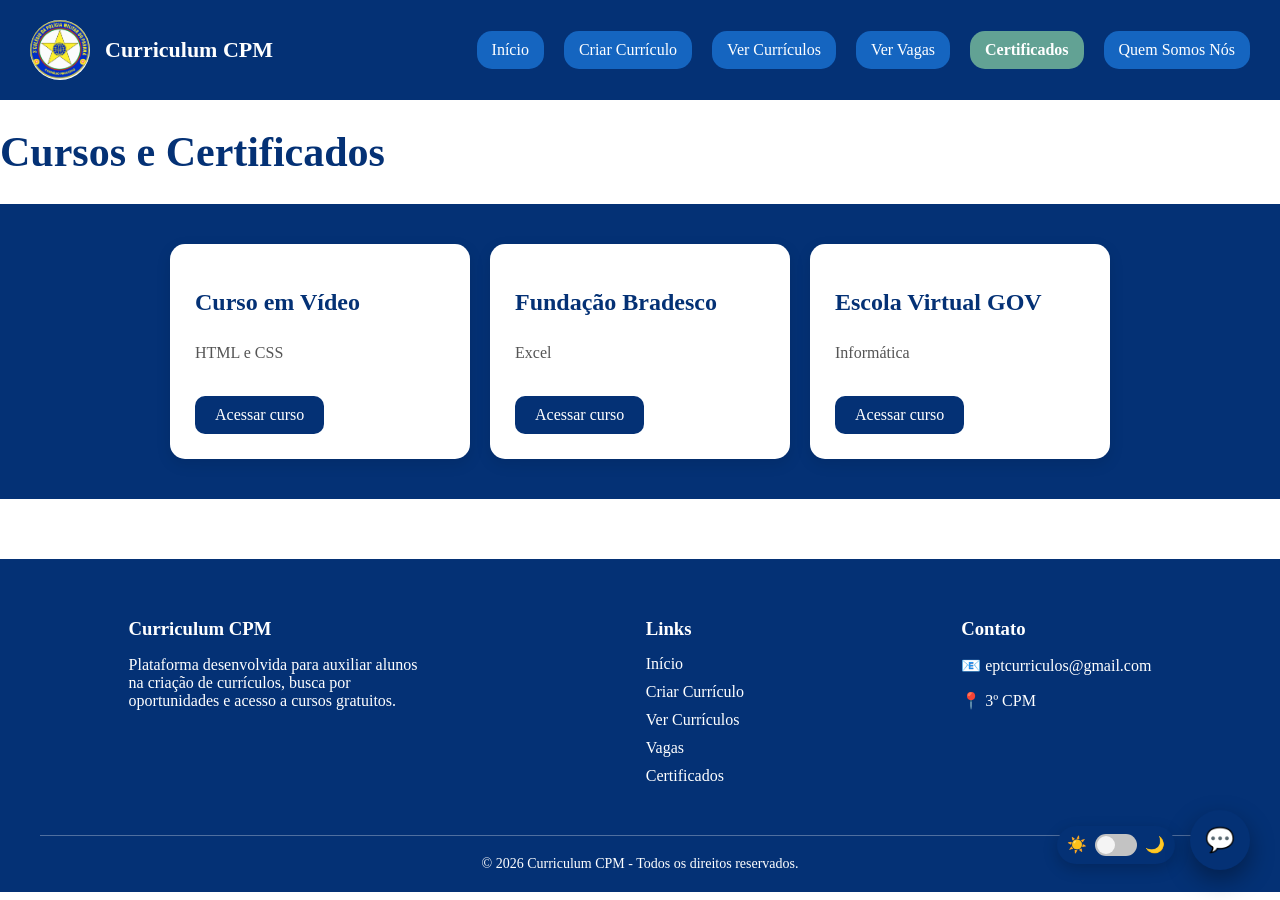
==== commit 645e0809: "Alterações visuais no site e no chatbot." ====
--- a/certificados.html
+++ b/certificados.html
@@ -1,16 +1,19 @@
 <!DOCTYPE html>
-<html lang="pt-br">
+<html lang="pt-BR">
 <head>
   <meta charset="UTF-8">
   <meta name="viewport" content="width=device-width, initial-scale=1.0">
   <title>Curriculum CPM</title>
-  <link rel="stylesheet" href="style.css">
-  </head>
-  <body>
+  <link rel="stylesheet" href="css/styles.css">
+    <link rel="stylesheet" href="css/site-chrome.css">
+  <link rel="stylesheet" href="css/oportunidades.css">
+  <link rel="stylesheet" href="css/chatbot.css">
+</head>
+  <body class="pagina-padrao">
     <header>
-      <nav>
+      <nav aria-label="Navegação principal">
         <div class="logo">
-          <img src="https://encrypted-tbn0.gstatic.com/images?q=tbn:ANd9GcRnX9Qsb-XcUQ0ERW8JAWr9_ZJSJy-luXU40A&s">
+          <img src="logo3cpm.png" alt="Logo do 3º CPM">
           <p>Curriculum CPM</p>
         </div>
 
@@ -19,7 +22,7 @@
           <a href="curriculo.html">Criar Currículo</a>
           <a href="vercurriculos.html">Ver Currículos</a>
           <a href="vagas.html">Ver Vagas</a>
-          <a class="ativo" href="certificados.html">Certificados</a>
+          <a class="ativo" href="certificados.html" aria-current="page">Certificados</a>
           <a href="quem-somos-nos.html">Quem Somos Nós</a>
         </div>
       </nav>
@@ -87,8 +90,8 @@
       <span class="theme-track" aria-hidden="true"><span class="theme-thumb"></span></span>
       <span class="theme-icon" aria-hidden="true">🌙</span>
     </button>
-    <button class="chatbot"></button>
-    <script src="chatbot.js"></script>
-    <script src="main.js"></script>
+    <button class="chatbot" type="button" aria-label="Abrir chat de atendimento"></button>
+    <script src="js/chatbot.js"></script>
+    <script src="js/main.js"></script>
   </body>
 </html>
--- a/css/styles.css
+++ b/css/styles.css
@@ -0,0 +1,178 @@
+/* Estilos gerais e componentes usados nas páginas principais. Mantemos os padrões do navegador que já faziam parte do visual. */
+
+/* Define a fonte, o fundo e a cor do texto da página. */
+body {
+  margin: 0;
+  font-family: Georgia, serif;
+  background: #ffffffd0;
+  color: #1b1b1b;
+  transition: background-color .3s, color .3s;
+  overflow-x: hidden;
+}
+
+/* Mantém as cores, os espaços e o arredondamento do botão principal. */
+.botao-criar-curriculo,
+.botao-criar-curriculo:visited {
+  display: inline-block;
+  background: #043175;
+  color: rgb(250, 250, 250);
+  border: none;
+  padding: 12px 20px;
+  border-radius: 10px;
+  cursor: pointer;
+  text-decoration: none;
+  font-family: inherit;
+  font-size: 1rem;
+  font-weight: bold;
+  transition: transform 0.3s, background-color 0.3s;
+}
+
+/* Mantém o espaço interno das seções do site. */
+section {
+  padding: 40px;
+}
+
+/* Mantém a borda, o arredondamento e o tamanho mínimo dos campos. */
+input,
+textarea {
+  padding: 10px;
+  border-radius: 8px;
+  border: 1px solid #ccc;
+  min-width: 100px;
+}
+
+/* Define o tamanho e a aparência dos cards compartilhados entre páginas. */
+.card {
+  width: 300px;
+  max-width: 100%;
+  box-sizing: border-box;
+  background: white;
+  border-radius: 15px;
+  padding: 25px;
+  box-shadow: 0 5px 15px rgba(0,0,0,.1);
+  transition: .3s;
+  gap: 15px;
+}
+
+/* Mantém o efeito original quando o ponteiro passa sobre o elemento. */
+.card:hover {
+  transform: translateY(-8px);
+  box-shadow: 0 10px 25px rgba(0,0,0,.2);
+}
+
+/* Define o tamanho e a aparência dos cards compartilhados entre páginas. */
+.card h3 {
+  color: #043175;
+}
+
+/* Define o tamanho e a aparência dos cards compartilhados entre páginas. */
+.card p {
+  color: #555;
+  line-height: 1.5;
+}
+
+/* Define o tamanho e a aparência dos cards compartilhados entre páginas. */
+.card a {
+  display: inline-block;
+  margin-top: 15px;
+  text-decoration: none;
+  background: #043175;
+  color: white;
+  padding: 10px 20px;
+  border-radius: 10px;
+}
+
+/* Mantém o efeito original quando o ponteiro passa sobre o elemento. */
+.card a:hover {
+  background: #1565c0;
+}
+
+/* Mantém a transição dos botões ao interagir com eles. */
+button {
+  transition: .3s;
+}
+
+/* Mantém o efeito original quando o ponteiro passa sobre o elemento. */
+button:hover {
+  transform: translateY(-3px);
+}
+
+/* Define a cor e o tamanho dos títulos principais. */
+h1 {
+  color: #043175;
+  font-size: 42px;
+}
+
+/* Define a cor e a separação dos títulos de seção. */
+h2 {
+  color: #043175;
+  margin-bottom: 25px;
+}
+
+/* Organiza os cards lado a lado e permite a quebra de linha. */
+.cards {
+  display: flex;
+  gap: 25px;
+  flex-wrap: wrap;
+  justify-content: center;
+}
+
+/* Aplica as cores ou a posição original dos elementos quando o modo escuro está ativo. */
+body.dark-mode {
+  background: #212121;
+  color: #f5f5f5;
+}
+
+/* Aplica as cores ou a posição original dos elementos quando o modo escuro está ativo. */
+body.dark-mode .card {
+  background: #2b2b2b;
+  color: #f5f5f5;
+}
+
+/* Aplica as cores ou a posição original dos elementos quando o modo escuro está ativo. */
+body.dark-mode h1,
+body.dark-mode h2,
+body.dark-mode .card h3,
+body.dark-mode .card p {
+  color: #f5f5f5;
+}
+
+/* Aplica as cores ou a posição original dos elementos quando o modo escuro está ativo. */
+body.dark-mode input,
+body.dark-mode textarea {
+  background: #1f2937;
+  color: #dad4d4d0;
+  border-color: #555;
+}
+
+/* Aplica as cores ou a posição original dos elementos quando o modo escuro está ativo. */
+body.dark-mode button,
+body.dark-mode .card a {
+  background: #374151;
+}
+
+/* Aplica as cores ou a posição original dos elementos quando o modo escuro está ativo. */
+body.dark-mode .card a:hover {
+  background: #62a294;
+}
+
+/* Em telas de até 760 pixels, adapta a disposição sem mudar o conteúdo. */
+@media (max-width: 760px) {
+  /* Mantém o espaço interno das seções do site. */
+  section {
+    padding: 28px 16px;
+  }
+
+  /* Define a cor e o tamanho dos títulos principais. */
+  h1 {
+    font-size: clamp(32px, 10vw, 42px);
+  }
+
+  /* Define o tamanho e a aparência dos cards compartilhados entre páginas. */
+  .card {
+    width: 100%;
+    box-sizing: border-box;
+  }
+
+}
+
--- a/css/site-chrome.css
+++ b/css/site-chrome.css
@@ -0,0 +1,549 @@
+/* Cabeçalho, menu, logo, rodapé e botão de tema compartilhados.
+   pagina-padrao e pagina-complementar preservam as duas versões já existentes. */
+
+/* Mantém a largura e a posição do cabeçalho do site. */
+.pagina-padrao header {
+  width: 100%;
+}
+
+/* Alinha a logo e os links dentro da faixa de navegação. */
+.pagina-padrao nav,
+.site-chrome nav {
+  display: flex;
+  justify-content: space-between;
+  align-items: center;
+  background: #043175;
+  padding: 15px 30px;
+}
+
+/* Alinha a logomarca e o nome do site com os tamanhos originais. */
+.pagina-padrao .logo,
+.site-chrome .logo {
+  display: flex;
+  align-items: center;
+  gap: 15px;
+}
+
+/* Alinha a logomarca e o nome do site com os tamanhos originais. */
+.pagina-padrao .logo img,
+.site-chrome .logo img {
+  width: 60px;
+  height: 60px;
+}
+
+/* Mantém os detalhes próprios desta versão do componente. */
+.pagina-padrao .logo img {
+  border-radius: 100%;
+}
+
+/* Alinha a logomarca e o nome do site com os tamanhos originais. */
+.pagina-padrao .logo p {
+  color: white;
+  font-size: 22px;
+  font-weight: bold;
+}
+
+/* Organiza os links do menu e mantém a aparência da navegação. */
+.pagina-padrao .menu {
+  display: flex;
+  gap: 20px;
+}
+
+/* Organiza os links do menu e mantém a aparência da navegação. */
+.pagina-padrao .menu a {
+  color: white;
+  text-decoration: none;
+  background: #1565c0;
+  padding: 10px 15px;
+  border-radius: 15px;
+}
+
+/* Mantém o efeito original quando o ponteiro passa sobre o elemento. */
+.pagina-padrao .menu a:hover {
+  background: #62a294;
+}
+
+/* Destaca o link ou indicador que está selecionado no momento. */
+.pagina-padrao .menu a.ativo {
+  background-color: #62a294;
+  font-weight: bold;
+}
+
+/* Mantém as cores e o espaço do rodapé. */
+.pagina-padrao footer {
+  background-color: #043175;
+  color: white;
+  margin-top: 60px;
+}
+
+/* Distribui as colunas de informações, links e contato no rodapé. */
+.pagina-padrao .footer-container,
+.site-footer-standard .footer-container {
+  display: flex;
+  justify-content: space-around;
+  flex-wrap: wrap;
+  padding: 40px;
+  gap: 40px;
+}
+
+/* Distribui as colunas de informações, links e contato no rodapé. */
+.pagina-padrao .footer-container div,
+.site-footer-standard .footer-container div {
+  max-width: 300px;
+}
+
+/* Distribui as colunas de informações, links e contato no rodapé. */
+.pagina-padrao .footer-container h3 {
+  margin-bottom: 15px;
+}
+
+/* Organiza os links do rodapé e mantém seus espaçamentos. */
+.pagina-padrao .footer-links,
+.site-footer-standard .footer-links {
+  display: flex;
+  flex-direction: column;
+}
+
+/* Organiza os links do rodapé e mantém seus espaçamentos. */
+.pagina-padrao .footer-links a {
+  color: white;
+  text-decoration: none;
+  margin-bottom: 10px;
+}
+
+/* Mantém o efeito original quando o ponteiro passa sobre o elemento. */
+.pagina-padrao .footer-links a:hover,
+.site-footer-standard .footer-links a:hover {
+  color: #62a294;
+}
+
+/* Mantém as cores e o espaço do rodapé. */
+.pagina-padrao footer hr {
+  border: none;
+  height: 1px;
+  background-color: rgba(255,255,255,.3);
+  margin: 0 40px;
+}
+
+/* Mantém a posição e o tamanho do texto de direitos autorais. */
+.pagina-padrao .copyright,
+.site-footer-standard .copyright {
+  text-align: center;
+  padding: 20px;
+  margin: 0;
+  font-size: 14px;
+}
+
+/* Posiciona o botão de tema junto ao botão do chatbot. */
+.pagina-padrao .theme-toggle {
+  position: fixed;
+  right: 105px;
+  bottom: 36px;
+  z-index: 9998;
+  display: flex;
+  align-items: center;
+  gap: 8px;
+  background: #043175;
+  color: #fff;
+  border: none;
+  border-radius: 999px;
+  padding: 8px 10px;
+  box-shadow: 0 5px 15px rgba(0,0,0,.2);
+}
+
+/* Mantém o efeito original quando o ponteiro passa sobre o elemento. */
+.pagina-padrao .theme-toggle:hover {
+  transform: translateY(-3px);
+}
+
+/* Mantém os ícones de sol e lua no tamanho original. */
+.pagina-padrao .theme-icon {
+  font-size: 16px;
+  line-height: 1;
+}
+
+/* Desenha a trilha do botão de tema. */
+.pagina-padrao .theme-track {
+  width: 42px;
+  height: 22px;
+  border-radius: 999px;
+  background: #c3c3c3;
+  position: relative;
+  display: block;
+}
+
+/* Desenha a bolinha que muda de posição ao trocar o tema. */
+.pagina-padrao .theme-thumb {
+  width: 18px;
+  height: 18px;
+  border-radius: 50%;
+  background: #ffffffd0;
+  position: absolute;
+  top: 2px;
+  left: 2px;
+  transition: left .3s, background-color .3s;
+}
+
+/* Aplica as cores ou a posição original dos elementos quando o modo escuro está ativo. */
+body.pagina-padrao.dark-mode nav,
+body.pagina-padrao.dark-mode footer {
+  background: #111827;
+}
+
+/* Aplica as cores ou a posição original dos elementos quando o modo escuro está ativo. */
+body.pagina-padrao.dark-mode .menu a {
+  background: #374151;
+}
+
+/* Aplica as cores ou a posição original dos elementos quando o modo escuro está ativo. */
+body.pagina-padrao.dark-mode .menu a:hover,
+body.pagina-padrao.dark-mode .menu a.ativo {
+  background: #62a294;
+}
+
+/* Aplica as cores ou a posição original dos elementos quando o modo escuro está ativo. */
+body.pagina-padrao.dark-mode .theme-toggle {
+  background: #f5f5f5;
+  color: #111827;
+}
+
+/* Aplica as cores ou a posição original dos elementos quando o modo escuro está ativo. */
+body.pagina-padrao.dark-mode .theme-track {
+  background: #4d4d4d;
+}
+
+/* Aplica as cores ou a posição original dos elementos quando o modo escuro está ativo. */
+body.pagina-padrao.dark-mode .theme-thumb {
+  left: 22px;
+  background: #111827;
+}
+
+/* Em telas de até 760 pixels, adapta a disposição sem mudar o conteúdo. */
+@media (max-width: 760px) {
+  /* Alinha a logo e os links dentro da faixa de navegação. */
+  .pagina-padrao nav {
+    align-items: stretch;
+    flex-direction: column;
+    gap: 14px;
+    padding: 14px 16px;
+  }
+
+  /* Alinha a logomarca e o nome do site com os tamanhos originais. */
+  .pagina-padrao .logo {
+    min-width: 0;
+    gap: 12px;
+  }
+
+  /* Alinha a logomarca e o nome do site com os tamanhos originais. */
+  .pagina-padrao .logo img {
+    width: 48px;
+    height: 48px;
+    flex: 0 0 auto;
+  }
+
+  /* Alinha a logomarca e o nome do site com os tamanhos originais. */
+  .pagina-padrao .logo p {
+    margin: 0;
+    font-size: 20px;
+  }
+
+  /* Organiza os links do menu e mantém a aparência da navegação. */
+  .pagina-padrao .menu {
+    display: grid;
+    grid-template-columns: repeat(2, minmax(0, 1fr));
+    gap: 10px;
+    width: 100%;
+  }
+
+  /* Organiza os links do menu e mantém a aparência da navegação. */
+  .pagina-padrao .menu a {
+    min-width: 0;
+    padding: 10px 8px;
+    text-align: center;
+    overflow-wrap: anywhere;
+  }
+
+  /* Deixa o último link ocupar a linha inteira quando sobra uma posição no menu. */
+  .pagina-padrao .menu a:last-child:nth-child(odd) {
+    grid-column: 1 / -1;
+  }
+
+  /* Distribui as colunas de informações, links e contato no rodapé. */
+  .pagina-padrao .footer-container {
+    justify-content: flex-start;
+    padding: 32px 20px;
+  }
+
+  /* Distribui as colunas de informações, links e contato no rodapé. */
+  .pagina-padrao .footer-container div {
+    width: 100%;
+    max-width: none;
+  }
+
+  /* Mantém as cores e o espaço do rodapé. */
+  .pagina-padrao footer hr {
+    margin: 0 20px;
+  }
+
+}
+
+/* Posiciona o botão de tema junto ao botão do chatbot. */
+.pagina-complementar .theme-toggle {
+  position: fixed;
+  right: 105px;
+  bottom: 30px;
+  z-index: 9998;
+  display: inline-flex;
+  align-items: center;
+  gap: 7px;
+  min-height: 42px;
+  padding: 6px 9px;
+  color: #172033;
+  background: #fff;
+  border: 1px solid #cbd5e1;
+  border-radius: 999px;
+  box-shadow: 0 8px 22px rgba(0, 0, 0, .18);
+  cursor: pointer;
+}
+
+/* Desenha a trilha do botão de tema. */
+.pagina-complementar .theme-track {
+  display: inline-flex;
+  align-items: center;
+  width: 32px;
+  height: 18px;
+  padding: 2px;
+  background: #cbd5e1;
+  border-radius: 999px;
+}
+
+/* Desenha a bolinha que muda de posição ao trocar o tema. */
+.pagina-complementar .theme-thumb {
+  width: 14px;
+  height: 14px;
+  background: #fff;
+  border-radius: 50%;
+  transition: transform .2s ease;
+}
+
+/* Aplica as cores ou a posição original dos elementos quando o modo escuro está ativo. */
+body.pagina-complementar.dark-mode {
+  --fundo: #111827;
+  --branco: #1f2937;
+  --texto: #e5e7eb;
+  --texto-suave: #cbd5e1;
+  --linha: #475569;
+  --bg: #111827;
+  --surface: #1f2937;
+  --surface-soft: #263446;
+  --text: #e5e7eb;
+  --muted: #cbd5e1;
+  --line: #475569;
+}
+
+/* Aplica as cores ou a posição original dos elementos quando o modo escuro está ativo. */
+body.pagina-complementar.dark-mode .theme-toggle {
+  color: #f8fafc;
+  background: #1f2937;
+  border-color: #475569;
+}
+
+/* Aplica as cores ou a posição original dos elementos quando o modo escuro está ativo. */
+body.pagina-complementar.dark-mode .theme-track {
+  background: #1565c0;
+}
+
+/* Aplica as cores ou a posição original dos elementos quando o modo escuro está ativo. */
+body.pagina-complementar.dark-mode .theme-thumb {
+  transform: translateX(14px);
+}
+
+/* Em telas de até 600 pixels, adapta a disposição sem mudar o conteúdo. */
+@media (max-width: 600px) {
+  /* Posiciona o botão de tema junto ao botão do chatbot. */
+  .pagina-complementar .theme-toggle {
+    right: 88px;
+    bottom: 22px;
+  }
+
+}
+
+/* Define a fonte, o fundo e a cor do texto da página. */
+body.pagina-complementar {
+  display: block;
+  min-height: 100vh;
+  margin: 0;
+  font-family: Georgia, serif;
+  color: #1b1b1b;
+  background: #fff;
+  overflow-x: hidden;
+}
+
+/* Mantém a largura e a posição do cabeçalho do site. */
+header.site-chrome {
+  position: static;
+  z-index: auto;
+  width: 100%;
+  background: #043175;
+  box-shadow: none;
+}
+
+/* Alinha a logo e os links dentro da faixa de navegação. */
+.site-chrome nav {
+  width: auto;
+  max-width: none;
+  gap: 20px;
+  margin: 0;
+}
+
+/* Alinha a logomarca e o nome do site com os tamanhos originais. */
+.site-chrome .logo {
+  color: #fff;
+  font-size: 22px;
+  font-weight: bold;
+  text-decoration: none;
+  white-space: nowrap;
+}
+
+/* Alinha a logomarca e o nome do site com os tamanhos originais. */
+.site-chrome .logo img {
+  border: 0;
+  border-radius: 50%;
+  object-fit: cover;
+}
+
+/* Organiza os links do menu e mantém a aparência da navegação. */
+.site-chrome .menu {
+  display: flex;
+  flex-wrap: wrap;
+  justify-content: flex-end;
+  gap: 12px;
+}
+
+/* Mantém a transição dos botões ao interagir com eles. */
+.site-chrome .menu a,
+.site-chrome .menu button {
+  padding: 10px 15px;
+  color: #fff;
+  background: #1565c0;
+  border: 0;
+  border-radius: 15px;
+  font: inherit;
+  text-decoration: none;
+  cursor: pointer;
+}
+
+/* Mantém o efeito original quando o ponteiro passa sobre o elemento. */
+.site-chrome .menu a:hover,
+.site-chrome .menu a.ativo,
+.site-chrome .menu button:hover {
+  background: #62a294;
+}
+
+/* Mantém as cores e o espaço do rodapé. */
+.site-footer-standard {
+  margin-top: 60px;
+  color: #fff;
+  background: #043175;
+}
+
+/* Mantém as cores e o espaço do rodapé. */
+.site-footer-standard h3 {
+  margin: 0 0 15px;
+}
+
+/* Mantém as cores e o espaço do rodapé. */
+.site-footer-standard p {
+  margin: 0 0 10px;
+}
+
+/* Organiza os links do rodapé e mantém seus espaçamentos. */
+.site-footer-standard .footer-links a {
+  margin-bottom: 10px;
+  color: #fff;
+  text-decoration: none;
+}
+
+/* Mantém as cores e o espaço do rodapé. */
+.site-footer-standard hr {
+  height: 1px;
+  margin: 0 40px;
+  border: 0;
+  background: rgba(255,255,255,.3);
+}
+
+/* Aplica as cores ou a posição original dos elementos quando o modo escuro está ativo. */
+body.pagina-complementar.dark-mode {
+  color: #e5e7eb;
+  background: #1c1c1c;
+}
+
+/* Aplica as cores ou a posição original dos elementos quando o modo escuro está ativo. */
+body.pagina-complementar.dark-mode .site-footer-standard {
+  background: #061b42;
+}
+
+/* Em telas de até 760 pixels, adapta a disposição sem mudar o conteúdo. */
+@media (max-width: 760px) {
+  /* Alinha a logo e os links dentro da faixa de navegação. */
+  .site-chrome nav {
+    align-items: stretch;
+    flex-direction: column;
+    gap: 14px;
+    padding: 14px 16px;
+  }
+
+  /* Alinha a logomarca e o nome do site com os tamanhos originais. */
+  .site-chrome .logo {
+    min-width: 0;
+    gap: 12px;
+    white-space: normal;
+  }
+
+  /* Alinha a logomarca e o nome do site com os tamanhos originais. */
+  .site-chrome .logo img {
+    width: 48px;
+    height: 48px;
+    flex: 0 0 auto;
+  }
+
+  /* Organiza os links do menu e mantém a aparência da navegação. */
+  .site-chrome .menu {
+    display: grid;
+    grid-template-columns: repeat(2, minmax(0, 1fr));
+    gap: 10px;
+    width: 100%;
+  }
+
+  /* Mantém a transição dos botões ao interagir com eles. */
+  .site-chrome .menu a,
+  .site-chrome .menu button {
+    min-width: 0;
+    padding: 10px 8px;
+    text-align: center;
+    overflow-wrap: anywhere;
+  }
+
+  /* Deixa o último link ocupar a linha inteira quando sobra uma posição no menu. */
+  .site-chrome .menu > :last-child:nth-child(odd) {
+    grid-column: 1 / -1;
+  }
+
+  /* Distribui as colunas de informações, links e contato no rodapé. */
+  .site-footer-standard .footer-container {
+    justify-content: flex-start;
+    padding: 32px 20px;
+  }
+
+  /* Distribui as colunas de informações, links e contato no rodapé. */
+  .site-footer-standard .footer-container div {
+    width: 100%;
+    max-width: none;
+  }
+
+  /* Mantém as cores e o espaço do rodapé. */
+  .site-footer-standard hr {
+    margin: 0 20px;
+  }
+
+}
--- a/css/oportunidades.css
+++ b/css/oportunidades.css
@@ -0,0 +1,34 @@
+/* Estilos das áreas de vagas e de cursos e certificados. */
+
+/* Organiza as vagas com espaço entre os cards e quebra de linha. */
+.vagas {
+  display: flex;
+  gap: 20px;
+  flex-wrap: wrap;
+}
+
+/* Mantém a faixa de cursos com as cores e o alinhamento originais. */
+.certificados {
+  background: #043175;
+  color: white;
+  display: flex;
+  justify-content: center;
+  gap: 20px;
+}
+
+/* Aplica as cores ou a posição original dos elementos quando o modo escuro está ativo. */
+body.dark-mode .certificados {
+  background: #111827;
+}
+
+/* Em telas de até 760 pixels, adapta a disposição sem mudar o conteúdo. */
+@media (max-width: 760px) {
+  /* Mantém a faixa de cursos com as cores e o alinhamento originais. */
+  .vagas,
+  .certificados {
+    align-items: stretch;
+    flex-direction: column;
+  }
+
+}
+
--- a/css/chatbot.css
+++ b/css/chatbot.css
@@ -0,0 +1,336 @@
+/* Aparência do chatbot, antes escrita dentro do JavaScript. As cores, medidas e animações originais foram preservadas. */
+
+/* Mantém o preenchimento original do botão de abertura do chat. */
+.pagina-padrao .chatbot {
+  padding: 0;
+}
+
+/* Aplica as cores ou a posição original dos elementos quando o modo escuro está ativo. */
+body.pagina-padrao.dark-mode #cb-panel .cb-quick-replies button {
+  background: #fff;
+  color: #1B2A3D;
+  border-color: #cabf9e;
+}
+
+/* Aplica as cores ou a posição original dos elementos quando o modo escuro está ativo. */
+body.pagina-padrao.dark-mode #cb-panel .cb-quick-replies button:hover {
+  background: #043175;
+  color: #fff;
+  border-color: #043175;
+}
+
+/* Aplica as cores ou a posição original dos elementos quando o modo escuro está ativo. */
+body.pagina-padrao.dark-mode #cb-panel input {
+  background: #fff;
+  color: #1B2A3D;
+  border-color: #cabf9e;
+}
+
+/* Aplica as cores ou a posição original dos elementos quando o modo escuro está ativo. */
+body.pagina-padrao.dark-mode #cb-panel #cb-send {
+  background: #16223A;
+  color: #fff;
+}
+
+/* Posiciona e desenha o botão que abre e fecha a conversa. */
+#cb-toggle {
+  position: fixed;
+  bottom: 30px;
+  right: 30px;
+  z-index: 9999;
+  width: 60px;
+  height: 60px;
+  border-radius: 50%;
+  background: #043175;
+  border: none;
+  color: #fff;
+  box-shadow: 0 10px 24px rgba(0,0,0,0.35);
+  display: flex;
+  align-items: center;
+  justify-content: center;
+  font-size: 1.5rem;
+  cursor: pointer;
+  transition: transform .15s ease;
+  font-family: inherit;
+}
+
+/* Mantém o efeito original quando o ponteiro passa sobre o elemento. */
+#cb-toggle:hover {
+  transform: scale(1.06);
+}
+
+/* Alterna o ícone de conversa e o de fechar conforme o estado do botão. */
+#cb-toggle .cb-close-ic {
+  display: none;
+}
+
+/* Alterna o ícone de conversa e o de fechar conforme o estado do botão. */
+#cb-toggle.is-open .cb-chat-ic {
+  display: none;
+}
+
+/* Alterna o ícone de conversa e o de fechar conforme o estado do botão. */
+#cb-toggle.is-open .cb-close-ic {
+  display: block;
+}
+
+/* Mantém o tamanho, as cores e a animação da janela de conversa. */
+#cb-panel {
+  position: fixed;
+  bottom: 100px;
+  right: 30px;
+  z-index: 9999;
+  width: 340px;
+  max-width: calc(100vw - 32px);
+  height: 460px;
+  max-height: calc(100vh - 140px);
+  background: #F3ECD9;
+  color: #1B2A3D;
+  border-radius: 8px;
+  overflow: hidden;
+  display: flex;
+  flex-direction: column;
+  box-shadow: 0 20px 50px rgba(0,0,0,0.4);
+  opacity: 0;
+  transform: translateY(14px) scale(0.98);
+  pointer-events: none;
+  transition: opacity .18s ease, transform .18s ease;
+  font-family: -apple-system, BlinkMacSystemFont, 'Segoe UI', Arial, sans-serif;
+}
+
+/* Exibe a janela do chatbot quando o JavaScript adiciona a classe open. */
+#cb-panel.open {
+  opacity: 1;
+  transform: translateY(0) scale(1);
+  pointer-events: auto;
+}
+
+/* Organiza o nome da assistente e o indicador no topo do chat. */
+.cb-head {
+  background: #16223A;
+  color: #fff;
+  padding: 14px 16px;
+  display: flex;
+  align-items: center;
+  gap: 10px;
+  font-size: 0.85rem;
+  border-bottom: 3px solid #043175;
+}
+
+/* Organiza o nome da assistente e o indicador no topo do chat. */
+.cb-head .cb-dot {
+  width: 8px;
+  height: 8px;
+  border-radius: 50%;
+  background: #5fbf7a;
+  flex-shrink: 0;
+}
+
+/* Organiza o nome da assistente e o indicador no topo do chat. */
+.cb-head strong {
+  display: block;
+  font-size: 0.95rem;
+}
+
+/* Organiza o nome da assistente e o indicador no topo do chat. */
+.cb-head small {
+  opacity: 0.7;
+}
+
+/* Organiza as mensagens e permite rolar somente o histórico da conversa. */
+.cb-body {
+  flex: 1;
+  overflow-y: auto;
+  padding: 14px 14px 6px;
+  display: flex;
+  flex-direction: column;
+  gap: 10px;
+  font-size: 0.88rem;
+}
+
+/* Mantém o formato do balão e as quebras de linha das mensagens. */
+.cb-msg {
+  max-width: 86%;
+  padding: 9px 12px;
+  border-radius: 10px;
+  line-height: 1.4;
+  white-space: pre-line;
+}
+
+/* Alinha as respostas da assistente à esquerda com o fundo original. */
+.cb-msg.bot {
+  background: #E8DFC6;
+  align-self: flex-start;
+  border-bottom-left-radius: 2px;
+}
+
+/* Alinha as mensagens da pessoa à direita com suas cores originais. */
+.cb-msg.user {
+  background: #16223A;
+  color: #F3ECD9;
+  align-self: flex-end;
+  border-bottom-right-radius: 2px;
+}
+
+/* Organiza as três bolinhas que indicam que a resposta está sendo preparada. */
+.cb-typing {
+  display: flex;
+  align-items: center;
+  gap: 4px;
+  padding: 12px 14px;
+}
+
+/* Organiza as três bolinhas que indicam que a resposta está sendo preparada. */
+.cb-typing span {
+  width: 6px;
+  height: 6px;
+  border-radius: 50%;
+  background: #8a7f64;
+  opacity: 0.4;
+  animation: cb-blink 1.2s infinite ease-in-out;
+}
+
+/* Atrasa esta bolinha para criar a sequência da animação. */
+.cb-typing span:nth-child(2) {
+  animation-delay: 0.2s;
+}
+
+/* Atrasa esta bolinha para criar a sequência da animação. */
+.cb-typing span:nth-child(3) {
+  animation-delay: 0.4s;
+}
+
+/* Alterna a posição e a transparência das bolinhas durante a digitação. */
+@keyframes cb-blink {
+  /* Alterna a posição e a transparência das bolinhas durante a digitação. */
+  0%,
+  80%,
+  100% {
+    opacity: 0.3;
+    transform: translateY(0);
+  }
+
+  /* Alterna a posição e a transparência das bolinhas durante a digitação. */
+  40% {
+    opacity: 1;
+    transform: translateY(-3px);
+  }
+
+}
+
+/* Organiza os botões e links de resposta com o mesmo espaçamento. */
+.cb-quick-replies {
+  display: flex;
+  flex-direction: column;
+  gap: 6px;
+  margin-top: 2px;
+}
+
+/* Organiza os botões e links de resposta com o mesmo espaçamento. */
+.cb-quick-replies button,
+.cb-quick-replies a {
+  text-align: left;
+  background: #fff;
+  border: 1px solid #cabf9e;
+  border-radius: 6px;
+  padding: 8px 10px;
+  font-size: .85rem;
+  color: #1B2A3D;
+  cursor: pointer;
+  font-family: inherit;
+}
+
+/* Organiza os botões e links de resposta com o mesmo espaçamento. */
+.cb-quick-replies a {
+  display: block;
+  text-decoration: none;
+}
+
+/* Mantém o efeito original quando o ponteiro passa sobre o elemento. */
+.cb-quick-replies button:hover,
+.cb-quick-replies a:hover {
+  background: #043175;
+  border-color: #043175;
+}
+
+/* Mantém o efeito original quando o ponteiro passa sobre o elemento. */
+.cb-quick-replies a:hover {
+  color: #fff;
+}
+
+/* Alinha o campo de mensagem e o botão de envio na base do chat. */
+.cb-input-row {
+  display: flex;
+  gap: 8px;
+  padding: 10px 12px 12px;
+  border-top: 1px solid #E8DFC6;
+  background: #F3ECD9;
+}
+
+/* Alinha o campo de mensagem e o botão de envio na base do chat. */
+.cb-input-row input {
+  flex: 1;
+  border: 1px solid #cabf9e;
+  border-radius: 20px;
+  padding: 9px 14px;
+  font-size: 0.85rem;
+  font-family: inherit;
+}
+
+/* Mostra o foco para quem usa o teclado e mantém a indicação de interação. */
+.cb-input-row input:focus-visible,
+#cb-toggle:focus-visible,
+.cb-quick-replies button:focus-visible {
+  outline: 2px solid #043175;
+  outline-offset: 2px;
+}
+
+/* Alinha o campo de mensagem e o botão de envio na base do chat. */
+.cb-input-row button {
+  background: #16223A;
+  color: #fff;
+  border: none;
+  border-radius: 50%;
+  width: 38px;
+  height: 38px;
+  flex-shrink: 0;
+  font-size: 1rem;
+  cursor: pointer;
+  padding: 0;
+  display: flex;
+  align-items: center;
+  justify-content: center;
+  line-height: 1;
+  transform: none;
+}
+
+/* Mantém o efeito original quando o ponteiro passa sobre o elemento. */
+.cb-input-row button:hover {
+  background: #B23A2F;
+  transform: none;
+}
+
+/* Mantém a aparência da orientação abaixo do campo de mensagem. */
+.cb-note {
+  font-size: 0.62rem;
+  text-align: center;
+  color: #7a6f57;
+  padding: 0 12px 10px;
+}
+
+/* Reduz os movimentos quando essa preferência está ativada no dispositivo. */
+@media (prefers-reduced-motion: reduce) {
+  /* Posiciona e desenha o botão que abre e fecha a conversa. */
+  #cb-panel,
+  #cb-toggle {
+    transition: none !important;
+  }
+
+  /* Organiza as três bolinhas que indicam que a resposta está sendo preparada. */
+  .cb-typing span {
+    animation: none !important;
+    opacity: 0.6;
+  }
+
+}
+
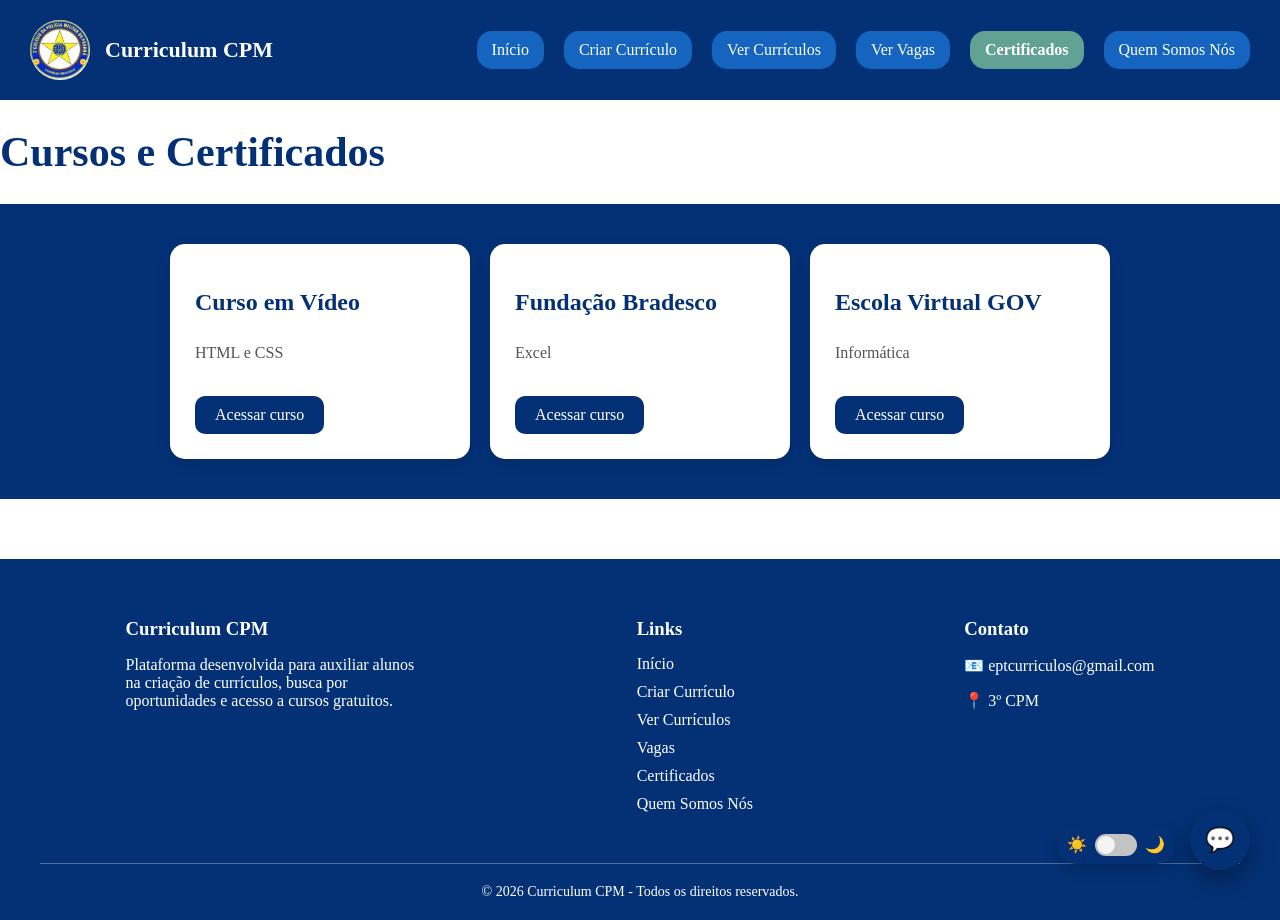
==== commit 6629f333: "Alterações dos footer e comentários dos códigos." ====
--- a/certificados.html
+++ b/certificados.html
@@ -69,6 +69,7 @@
           <a href="vercurriculos.html">Ver Currículos</a>
           <a href="vagas.html">Vagas</a>
           <a href="certificados.html">Certificados</a>
+          <a href="quem-somos-nos.html">Quem Somos Nós</a>
         </div>
 
         <div class="footer-contato">
--- a/css/styles.css
+++ b/css/styles.css
@@ -54,24 +54,24 @@
   gap: 15px;
 }
 
-/* Mantém o efeito original quando o ponteiro passa sobre o elemento. */
+/* Ao passar o mouse, desloca o elemento para cima e destaca a sombra. */
 .card:hover {
   transform: translateY(-8px);
   box-shadow: 0 10px 25px rgba(0,0,0,.2);
 }
 
-/* Define o tamanho e a aparência dos cards compartilhados entre páginas. */
+/* Colore de azul o título de cada cartão. */
 .card h3 {
   color: #043175;
 }
 
-/* Define o tamanho e a aparência dos cards compartilhados entre páginas. */
+/* Usa texto cinza e aumenta o espaço entre as linhas dos parágrafos dos cartões. */
 .card p {
   color: #555;
   line-height: 1.5;
 }
 
-/* Define o tamanho e a aparência dos cards compartilhados entre páginas. */
+/* Dá ao link do cartão a aparência de botão, com fundo azul e cantos arredondados. */
 .card a {
   display: inline-block;
   margin-top: 15px;
@@ -82,7 +82,7 @@
   border-radius: 10px;
 }
 
-/* Mantém o efeito original quando o ponteiro passa sobre o elemento. */
+/* Ao passar o mouse, troca o fundo. */
 .card a:hover {
   background: #1565c0;
 }
@@ -92,7 +92,7 @@
   transition: .3s;
 }
 
-/* Mantém o efeito original quando o ponteiro passa sobre o elemento. */
+/* Ao passar o mouse, desloca o elemento para cima. */
 button:hover {
   transform: translateY(-3px);
 }
@@ -117,19 +117,19 @@
   justify-content: center;
 }
 
-/* Aplica as cores ou a posição original dos elementos quando o modo escuro está ativo. */
+/* No modo escuro, ajusta o fundo, a cor do texto dos elementos selecionados. */
 body.dark-mode {
   background: #212121;
   color: #f5f5f5;
 }
 
-/* Aplica as cores ou a posição original dos elementos quando o modo escuro está ativo. */
+/* No modo escuro, ajusta o fundo, a cor do texto dos elementos selecionados. */
 body.dark-mode .card {
   background: #2b2b2b;
   color: #f5f5f5;
 }
 
-/* Aplica as cores ou a posição original dos elementos quando o modo escuro está ativo. */
+/* No modo escuro, ajusta a cor do texto dos elementos selecionados. */
 body.dark-mode h1,
 body.dark-mode h2,
 body.dark-mode .card h3,
@@ -137,7 +137,7 @@
   color: #f5f5f5;
 }
 
-/* Aplica as cores ou a posição original dos elementos quando o modo escuro está ativo. */
+/* No modo escuro, ajusta o fundo, a cor do texto, a cor da borda dos elementos selecionados. */
 body.dark-mode input,
 body.dark-mode textarea {
   background: #1f2937;
@@ -145,13 +145,13 @@
   border-color: #555;
 }
 
-/* Aplica as cores ou a posição original dos elementos quando o modo escuro está ativo. */
+/* No modo escuro, ajusta o fundo dos elementos selecionados. */
 body.dark-mode button,
 body.dark-mode .card a {
   background: #374151;
 }
 
-/* Aplica as cores ou a posição original dos elementos quando o modo escuro está ativo. */
+/* No modo escuro, ajusta o fundo dos elementos selecionados. O seletor :hover vale ao passar o mouse. */
 body.dark-mode .card a:hover {
   background: #62a294;
 }
@@ -168,7 +168,7 @@
     font-size: clamp(32px, 10vw, 42px);
   }
 
-  /* Define o tamanho e a aparência dos cards compartilhados entre páginas. */
+  /* Faz o cartão ocupar toda a largura disponível, incluindo borda e preenchimento na medida. */
   .card {
     width: 100%;
     box-sizing: border-box;
--- a/css/site-chrome.css
+++ b/css/site-chrome.css
@@ -31,12 +31,12 @@
   height: 60px;
 }
 
-/* Mantém os detalhes próprios desta versão do componente. */
+/* Arredonda a imagem da logomarca até formar um círculo. */
 .pagina-padrao .logo img {
   border-radius: 100%;
 }
 
-/* Alinha a logomarca e o nome do site com os tamanhos originais. */
+/* Destaca o nome do site com texto branco, maior e em negrito. */
 .pagina-padrao .logo p {
   color: white;
   font-size: 22px;
@@ -58,7 +58,7 @@
   border-radius: 15px;
 }
 
-/* Mantém o efeito original quando o ponteiro passa sobre o elemento. */
+/* Ao passar o mouse, troca o fundo. */
 .pagina-padrao .menu a:hover {
   background: #62a294;
 }
@@ -86,13 +86,13 @@
   gap: 40px;
 }
 
-/* Distribui as colunas de informações, links e contato no rodapé. */
+/* Limita a largura de cada coluna do rodapé a 300 pixels. */
 .pagina-padrao .footer-container div,
 .site-footer-standard .footer-container div {
   max-width: 300px;
 }
 
-/* Distribui as colunas de informações, links e contato no rodapé. */
+/* Deixa espaço abaixo dos títulos das colunas do rodapé. */
 .pagina-padrao .footer-container h3 {
   margin-bottom: 15px;
 }
@@ -111,13 +111,13 @@
   margin-bottom: 10px;
 }
 
-/* Mantém o efeito original quando o ponteiro passa sobre o elemento. */
+/* Ao passar o mouse, troca a cor do texto. */
 .pagina-padrao .footer-links a:hover,
 .site-footer-standard .footer-links a:hover {
   color: #62a294;
 }
 
-/* Mantém as cores e o espaço do rodapé. */
+/* Desenha uma linha fina e semitransparente para separar o conteúdo do rodapé. */
 .pagina-padrao footer hr {
   border: none;
   height: 1px;
@@ -151,7 +151,7 @@
   box-shadow: 0 5px 15px rgba(0,0,0,.2);
 }
 
-/* Mantém o efeito original quando o ponteiro passa sobre o elemento. */
+/* Ao passar o mouse, desloca o elemento para cima. */
 .pagina-padrao .theme-toggle:hover {
   transform: translateY(-3px);
 }
@@ -184,35 +184,35 @@
   transition: left .3s, background-color .3s;
 }
 
-/* Aplica as cores ou a posição original dos elementos quando o modo escuro está ativo. */
+/* No modo escuro, ajusta o fundo dos elementos selecionados. */
 body.pagina-padrao.dark-mode nav,
 body.pagina-padrao.dark-mode footer {
   background: #111827;
 }
 
-/* Aplica as cores ou a posição original dos elementos quando o modo escuro está ativo. */
+/* No modo escuro, ajusta o fundo dos elementos selecionados. */
 body.pagina-padrao.dark-mode .menu a {
   background: #374151;
 }
 
-/* Aplica as cores ou a posição original dos elementos quando o modo escuro está ativo. */
+/* No modo escuro, ajusta o fundo dos elementos selecionados. O seletor :hover vale ao passar o mouse. */
 body.pagina-padrao.dark-mode .menu a:hover,
 body.pagina-padrao.dark-mode .menu a.ativo {
   background: #62a294;
 }
 
-/* Aplica as cores ou a posição original dos elementos quando o modo escuro está ativo. */
+/* No modo escuro, ajusta o fundo, a cor do texto dos elementos selecionados. */
 body.pagina-padrao.dark-mode .theme-toggle {
   background: #f5f5f5;
   color: #111827;
 }
 
-/* Aplica as cores ou a posição original dos elementos quando o modo escuro está ativo. */
+/* No modo escuro, ajusta o fundo dos elementos selecionados. */
 body.pagina-padrao.dark-mode .theme-track {
   background: #4d4d4d;
 }
 
-/* Aplica as cores ou a posição original dos elementos quando o modo escuro está ativo. */
+/* No modo escuro, ajusta o fundo, a posição da bolinha do tema dos elementos selecionados. */
 body.pagina-padrao.dark-mode .theme-thumb {
   left: 22px;
   background: #111827;
@@ -220,7 +220,7 @@
 
 /* Em telas de até 760 pixels, adapta a disposição sem mudar o conteúdo. */
 @media (max-width: 760px) {
-  /* Alinha a logo e os links dentro da faixa de navegação. */
+  /* Empilha a logomarca e o menu, ajustando o alinhamento para a tela menor. */
   .pagina-padrao nav {
     align-items: stretch;
     flex-direction: column;
@@ -234,20 +234,20 @@
     gap: 12px;
   }
 
-  /* Alinha a logomarca e o nome do site com os tamanhos originais. */
+  /* Reduz a logomarca para 48 pixels e impede que ela encolha além disso. */
   .pagina-padrao .logo img {
     width: 48px;
     height: 48px;
     flex: 0 0 auto;
   }
 
-  /* Alinha a logomarca e o nome do site com os tamanhos originais. */
+  /* Retira a margem do nome do site e reduz a fonte em telas menores. */
   .pagina-padrao .logo p {
     margin: 0;
     font-size: 20px;
   }
 
-  /* Organiza os links do menu e mantém a aparência da navegação. */
+  /* Divide o menu em duas colunas de mesma largura, com espaço entre os links. */
   .pagina-padrao .menu {
     display: grid;
     grid-template-columns: repeat(2, minmax(0, 1fr));
@@ -274,13 +274,13 @@
     padding: 32px 20px;
   }
 
-  /* Distribui as colunas de informações, links e contato no rodapé. */
+  /* Faz cada coluna do rodapé ocupar toda a largura disponível em telas menores. */
   .pagina-padrao .footer-container div {
     width: 100%;
     max-width: none;
   }
 
-  /* Mantém as cores e o espaço do rodapé. */
+  /* Reduz as margens laterais da linha do rodapé em telas pequenas. */
   .pagina-padrao footer hr {
     margin: 0 20px;
   }
@@ -326,7 +326,7 @@
   transition: transform .2s ease;
 }
 
-/* Aplica as cores ou a posição original dos elementos quando o modo escuro está ativo. */
+/* Troca as variáveis de cores usadas pelos componentes quando o modo escuro está ativo. */
 body.pagina-complementar.dark-mode {
   --fundo: #111827;
   --branco: #1f2937;
@@ -341,19 +341,19 @@
   --line: #475569;
 }
 
-/* Aplica as cores ou a posição original dos elementos quando o modo escuro está ativo. */
+/* No modo escuro, ajusta o fundo, a cor do texto, a cor da borda dos elementos selecionados. */
 body.pagina-complementar.dark-mode .theme-toggle {
   color: #f8fafc;
   background: #1f2937;
   border-color: #475569;
 }
 
-/* Aplica as cores ou a posição original dos elementos quando o modo escuro está ativo. */
+/* No modo escuro, ajusta o fundo dos elementos selecionados. */
 body.pagina-complementar.dark-mode .theme-track {
   background: #1565c0;
 }
 
-/* Aplica as cores ou a posição original dos elementos quando o modo escuro está ativo. */
+/* No modo escuro, ajusta a posição da bolinha do tema dos elementos selecionados. */
 body.pagina-complementar.dark-mode .theme-thumb {
   transform: translateX(14px);
 }
@@ -420,7 +420,7 @@
   gap: 12px;
 }
 
-/* Mantém a transição dos botões ao interagir com eles. */
+/* Dá aos links e botões do menu fundo azul, texto branco e cantos arredondados. */
 .site-chrome .menu a,
 .site-chrome .menu button {
   padding: 10px 15px;
@@ -433,7 +433,7 @@
   cursor: pointer;
 }
 
-/* Mantém o efeito original quando o ponteiro passa sobre o elemento. */
+/* Ao passar o mouse, troca o fundo. */
 .site-chrome .menu a:hover,
 .site-chrome .menu a.ativo,
 .site-chrome .menu button:hover {
@@ -447,12 +447,12 @@
   background: #043175;
 }
 
-/* Mantém as cores e o espaço do rodapé. */
+/* Remove a margem superior e deixa espaço abaixo dos títulos do rodapé. */
 .site-footer-standard h3 {
   margin: 0 0 15px;
 }
 
-/* Mantém as cores e o espaço do rodapé. */
+/* Separa os parágrafos do rodapé com uma margem inferior. */
 .site-footer-standard p {
   margin: 0 0 10px;
 }
@@ -464,7 +464,7 @@
   text-decoration: none;
 }
 
-/* Mantém as cores e o espaço do rodapé. */
+/* Cria uma linha fina e semitransparente com espaço nas laterais do rodapé. */
 .site-footer-standard hr {
   height: 1px;
   margin: 0 40px;
@@ -472,20 +472,20 @@
   background: rgba(255,255,255,.3);
 }
 
-/* Aplica as cores ou a posição original dos elementos quando o modo escuro está ativo. */
+/* No modo escuro, ajusta o fundo, a cor do texto dos elementos selecionados. */
 body.pagina-complementar.dark-mode {
   color: #e5e7eb;
   background: #1c1c1c;
 }
 
-/* Aplica as cores ou a posição original dos elementos quando o modo escuro está ativo. */
+/* No modo escuro, ajusta o fundo dos elementos selecionados. */
 body.pagina-complementar.dark-mode .site-footer-standard {
   background: #061b42;
 }
 
 /* Em telas de até 760 pixels, adapta a disposição sem mudar o conteúdo. */
 @media (max-width: 760px) {
-  /* Alinha a logo e os links dentro da faixa de navegação. */
+  /* Empilha a logomarca e o menu, ajustando o alinhamento para a tela menor. */
   .site-chrome nav {
     align-items: stretch;
     flex-direction: column;
@@ -507,7 +507,7 @@
     flex: 0 0 auto;
   }
 
-  /* Organiza os links do menu e mantém a aparência da navegação. */
+  /* Divide o menu em duas colunas de mesma largura, com espaço entre os links. */
   .site-chrome .menu {
     display: grid;
     grid-template-columns: repeat(2, minmax(0, 1fr));
@@ -515,7 +515,7 @@
     width: 100%;
   }
 
-  /* Mantém a transição dos botões ao interagir com eles. */
+  /* Centraliza os textos do menu e permite quebrar palavras longas em telas pequenas. */
   .site-chrome .menu a,
   .site-chrome .menu button {
     min-width: 0;
@@ -535,13 +535,13 @@
     padding: 32px 20px;
   }
 
-  /* Distribui as colunas de informações, links e contato no rodapé. */
+  /* Faz cada coluna do rodapé ocupar toda a largura disponível em telas menores. */
   .site-footer-standard .footer-container div {
     width: 100%;
     max-width: none;
   }
 
-  /* Mantém as cores e o espaço do rodapé. */
+  /* Reduz as margens laterais da linha do rodapé em telas pequenas. */
   .site-footer-standard hr {
     margin: 0 20px;
   }
--- a/css/oportunidades.css
+++ b/css/oportunidades.css
@@ -16,14 +16,14 @@
   gap: 20px;
 }
 
-/* Aplica as cores ou a posição original dos elementos quando o modo escuro está ativo. */
+/* No modo escuro, ajusta o fundo dos elementos selecionados. */
 body.dark-mode .certificados {
   background: #111827;
 }
 
 /* Em telas de até 760 pixels, adapta a disposição sem mudar o conteúdo. */
 @media (max-width: 760px) {
-  /* Mantém a faixa de cursos com as cores e o alinhamento originais. */
+  /* Coloca os elementos um abaixo do outro e faz com que ocupem a largura disponível. */
   .vagas,
   .certificados {
     align-items: stretch;
--- a/css/chatbot.css
+++ b/css/chatbot.css
@@ -5,28 +5,28 @@
   padding: 0;
 }
 
-/* Aplica as cores ou a posição original dos elementos quando o modo escuro está ativo. */
+/* No modo escuro, ajusta o fundo, a cor do texto, a cor da borda dos elementos selecionados. */
 body.pagina-padrao.dark-mode #cb-panel .cb-quick-replies button {
   background: #fff;
   color: #1B2A3D;
   border-color: #cabf9e;
 }
 
-/* Aplica as cores ou a posição original dos elementos quando o modo escuro está ativo. */
+/* No modo escuro, ajusta o fundo, a cor do texto, a cor da borda dos elementos selecionados. O seletor :hover vale ao passar o mouse. */
 body.pagina-padrao.dark-mode #cb-panel .cb-quick-replies button:hover {
   background: #043175;
   color: #fff;
   border-color: #043175;
 }
 
-/* Aplica as cores ou a posição original dos elementos quando o modo escuro está ativo. */
+/* No modo escuro, ajusta o fundo, a cor do texto, a cor da borda dos elementos selecionados. */
 body.pagina-padrao.dark-mode #cb-panel input {
   background: #fff;
   color: #1B2A3D;
   border-color: #cabf9e;
 }
 
-/* Aplica as cores ou a posição original dos elementos quando o modo escuro está ativo. */
+/* No modo escuro, ajusta o fundo, a cor do texto dos elementos selecionados. */
 body.pagina-padrao.dark-mode #cb-panel #cb-send {
   background: #16223A;
   color: #fff;
@@ -54,22 +54,22 @@
   font-family: inherit;
 }
 
-/* Mantém o efeito original quando o ponteiro passa sobre o elemento. */
+/* Ao passar o mouse, amplia o elemento. */
 #cb-toggle:hover {
   transform: scale(1.06);
 }
 
-/* Alterna o ícone de conversa e o de fechar conforme o estado do botão. */
+/* Esconde o ícone de fechar enquanto o botão está no estado inicial. */
 #cb-toggle .cb-close-ic {
   display: none;
 }
 
-/* Alterna o ícone de conversa e o de fechar conforme o estado do botão. */
+/* Esconde o ícone de conversa quando o chat está aberto. */
 #cb-toggle.is-open .cb-chat-ic {
   display: none;
 }
 
-/* Alterna o ícone de conversa e o de fechar conforme o estado do botão. */
+/* Mostra o ícone de fechar quando o chat está aberto. */
 #cb-toggle.is-open .cb-close-ic {
   display: block;
 }
@@ -117,7 +117,7 @@
   border-bottom: 3px solid #043175;
 }
 
-/* Organiza o nome da assistente e o indicador no topo do chat. */
+/* Desenha a bolinha verde do cabeçalho e impede que ela encolha. */
 .cb-head .cb-dot {
   width: 8px;
   height: 8px;
@@ -126,13 +126,13 @@
   flex-shrink: 0;
 }
 
-/* Organiza o nome da assistente e o indicador no topo do chat. */
+/* Coloca o nome da assistente em uma linha própria e aumenta sua fonte. */
 .cb-head strong {
   display: block;
   font-size: 0.95rem;
 }
 
-/* Organiza o nome da assistente e o indicador no topo do chat. */
+/* Deixa o subtítulo da assistente mais transparente. */
 .cb-head small {
   opacity: 0.7;
 }
@@ -180,7 +180,7 @@
   padding: 12px 14px;
 }
 
-/* Organiza as três bolinhas que indicam que a resposta está sendo preparada. */
+/* Desenha cada bolinha e repete a animação que simula a digitação da assistente. */
 .cb-typing span {
   width: 6px;
   height: 6px;
@@ -202,7 +202,7 @@
 
 /* Alterna a posição e a transparência das bolinhas durante a digitação. */
 @keyframes cb-blink {
-  /* Alterna a posição e a transparência das bolinhas durante a digitação. */
+  /* Deixa as bolinhas mais transparentes e na posição inicial nestes momentos da animação. */
   0%,
   80%,
   100% {
@@ -210,7 +210,7 @@
     transform: translateY(0);
   }
 
-  /* Alterna a posição e a transparência das bolinhas durante a digitação. */
+  /* Levanta as bolinhas em 3 pixels e as deixa totalmente visíveis neste momento da animação. */
   40% {
     opacity: 1;
     transform: translateY(-3px);
@@ -226,7 +226,7 @@
   margin-top: 2px;
 }
 
-/* Organiza os botões e links de resposta com o mesmo espaçamento. */
+/* Dá às opções de resposta fundo branco, borda, cantos arredondados e texto alinhado à esquerda. */
 .cb-quick-replies button,
 .cb-quick-replies a {
   text-align: left;
@@ -240,20 +240,20 @@
   font-family: inherit;
 }
 
-/* Organiza os botões e links de resposta com o mesmo espaçamento. */
+/* Faz o link de resposta ocupar uma linha e retira seu sublinhado. */
 .cb-quick-replies a {
   display: block;
   text-decoration: none;
 }
 
-/* Mantém o efeito original quando o ponteiro passa sobre o elemento. */
+/* Ao passar o mouse, troca o fundo e troca a cor da borda. */
 .cb-quick-replies button:hover,
 .cb-quick-replies a:hover {
   background: #043175;
   border-color: #043175;
 }
 
-/* Mantém o efeito original quando o ponteiro passa sobre o elemento. */
+/* Ao passar o mouse, troca a cor do texto. */
 .cb-quick-replies a:hover {
   color: #fff;
 }
@@ -267,7 +267,7 @@
   background: #F3ECD9;
 }
 
-/* Alinha o campo de mensagem e o botão de envio na base do chat. */
+/* Faz o campo de mensagem ocupar o espaço livre e arredonda sua borda. */
 .cb-input-row input {
   flex: 1;
   border: 1px solid #cabf9e;
@@ -285,7 +285,7 @@
   outline-offset: 2px;
 }
 
-/* Alinha o campo de mensagem e o botão de envio na base do chat. */
+/* Desenha o botão de envio circular e centraliza a seta dentro dele. */
 .cb-input-row button {
   background: #16223A;
   color: #fff;
@@ -304,7 +304,7 @@
   transform: none;
 }
 
-/* Mantém o efeito original quando o ponteiro passa sobre o elemento. */
+/* Ao passar o mouse, mantém o elemento sem deslocamento e troca o fundo. */
 .cb-input-row button:hover {
   background: #B23A2F;
   transform: none;
@@ -320,13 +320,13 @@
 
 /* Reduz os movimentos quando essa preferência está ativada no dispositivo. */
 @media (prefers-reduced-motion: reduce) {
-  /* Posiciona e desenha o botão que abre e fecha a conversa. */
+  /* Desliga as transições do painel e do botão quando a pessoa prefere menos movimento. */
   #cb-panel,
   #cb-toggle {
     transition: none !important;
   }
 
-  /* Organiza as três bolinhas que indicam que a resposta está sendo preparada. */
+  /* Deixa as bolinhas paradas e visíveis quando a pessoa prefere menos movimento. */
   .cb-typing span {
     animation: none !important;
     opacity: 0.6;
